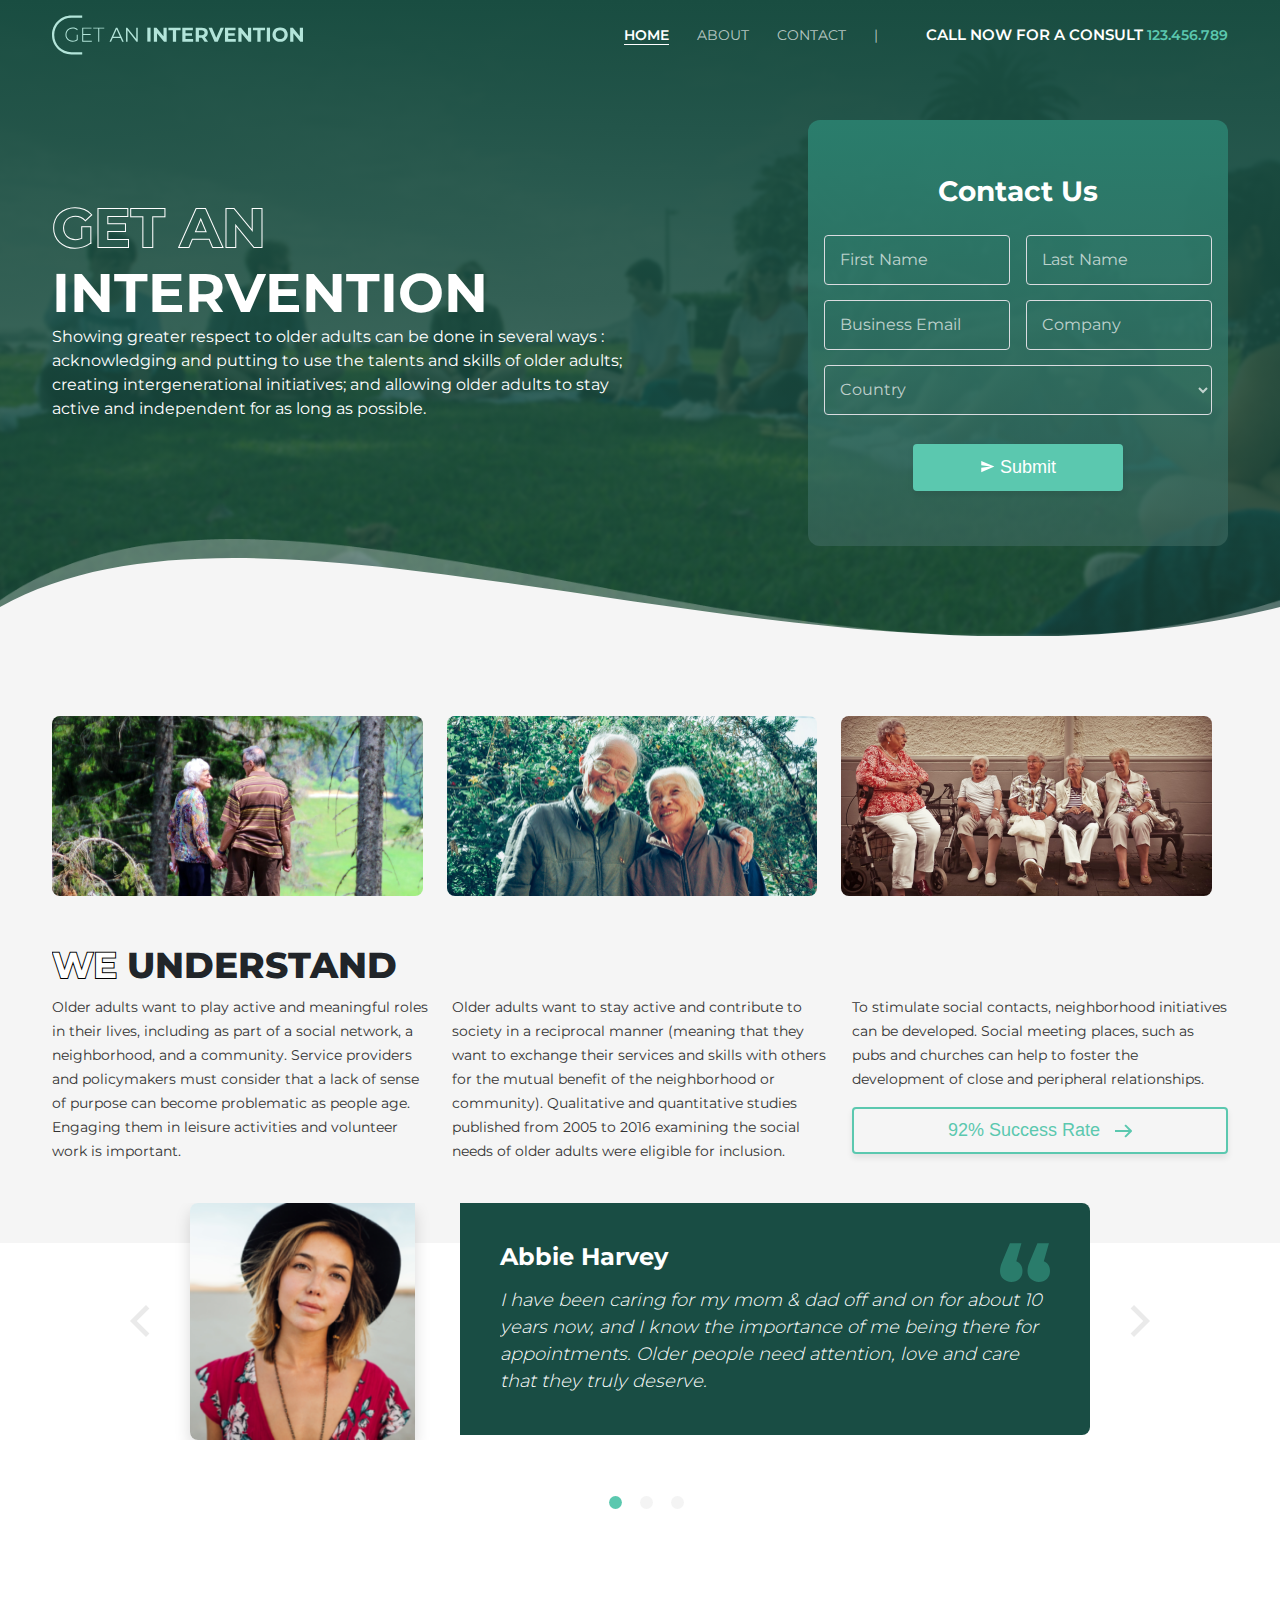
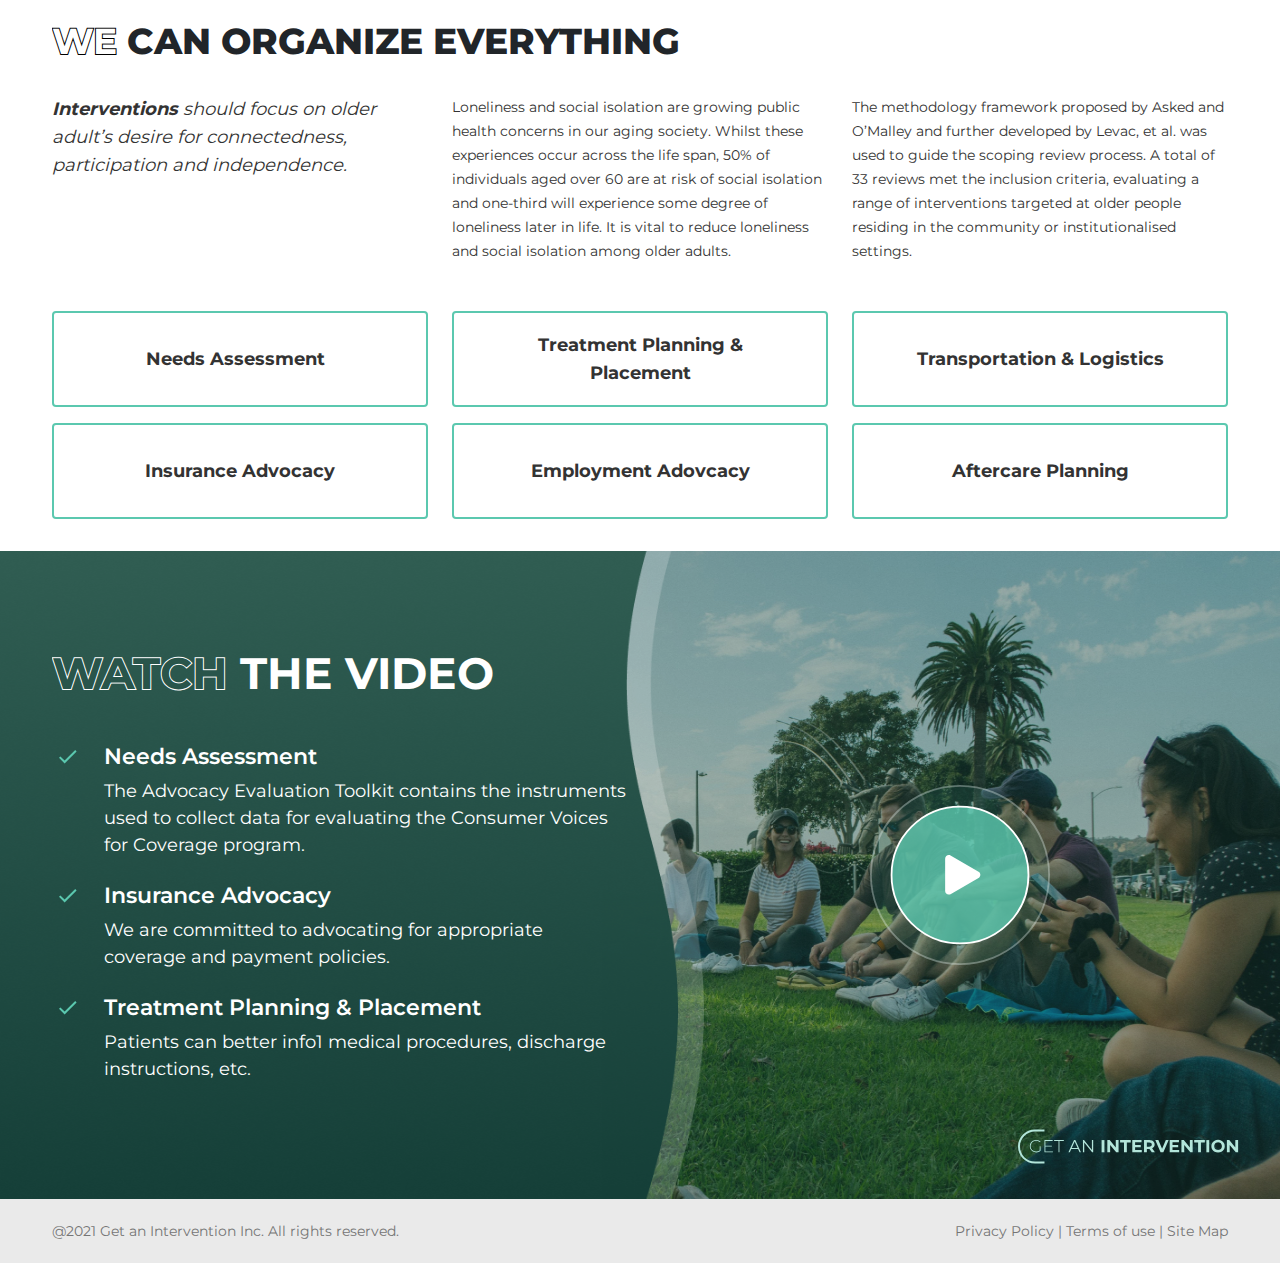
==== index.html @ 18856707 "fixed swipe and changed video" ====
<!DOCTYPE html>
<html lang="en">

<head>
    <meta charset="UTF-8">
    <meta name="viewport" content="width=device-width, initial-scale=1.0">
    <title>Spiralyze</title>
    <link href="https://cdn.jsdelivr.net/npm/bootstrap@5.2.2/dist/css/bootstrap.min.css" rel="stylesheet" />
    <link rel="stylesheet" href="/assets/css/main.css" />
    <link rel="stylesheet" href="/assets/css/responsive.css" />
</head>

<body>
    <!-- Header -->
    <div class="section-header">
        <div class="container">
            <div class="d-flex justify-content-between align-items-center">
                <!-- Logo -->
                <div class="logo-container">
                    <img src="/assets/images/logo.svg" alt="Logo" height="70">
                </div>
                <!-- Menu -->
                <div class="hamburger-container">
                    <a href="javascript:void(0);" onclick="mobileMenu()"><img src="/assets/images/hamburger.svg"
                            alt="Menu"></a>
                </div>
                <div class="nav-menu-container">
                    <ul>
                        <li><a href="" class="active">HOME</a></li>
                        <li><a href="">ABOUT</a></li>
                        <li><a href="">CONTACT</a></li>
                        <li class="nav-bar">|</li>
                    </ul>
                    <ul class="consult">
                        <li>Call now for a consult <a href="tel:123456789">123.456.789</a></li>
                    </ul>
                </div>
                <nav id="menu">
                    <a href="javascript:void(0);" onclick="mobileMenu()" class="hamburger-close"><img
                            style="height: 20px" src="/assets/images/hamburger-close.svg" alt="Menu"></a>
                    <ul class="links">
                        <li><a href="" class="active">HOME</a></li>
                        <li><a href="">ABOUT</a></li>
                        <li><a href="">CONTACT</a></li>
                    </ul>
                    <ul class="consult">
                        <li><a href="tel:123456789"><span style="color: #fff;">Call now for a consult</span>
                                123.456.789</a></li>
                    </ul>
                </nav>
            </div>
        </div>
    </div>

    <!-- Hero Section -->
    <div class="section-hero">
        <div class="container">
            <div class="section-hero-inner">
                <div class="row">
                    <!-- Text Column -->
                    <div class="col-lg-6">
                        <div class="hero-col-wrapper d-flex align-items-center">
                            <!-- Content Wrapper -->
                            <div class="hero-content-wrapper">
                                <h1><span data-string="GET AN">GET AN</span> INTERVENTION</h1>
                                <p>
                                    Showing greater respect to older adults can be done in several ways :
                                    acknowledging and putting to use the talents and skills of older adults; creating
                                    intergenerational initiatives; and allowing older adults to stay active and
                                    independent
                                    for as long as possible.
                                </p>
                            </div>
                        </div>
                    </div>
                    <!-- Form Column -->
                    <div class="col-lg-6">
                        <div class="hero-col-wrapper">
                            <div class="contact-form-area">
                                <h2 class="mb-3">Contact Us</h2>
                                <form id="formContact">
                                    <div class="row">
                                        <div class="col-lg-6">
                                            <div class="input-container">
                                                <label class="input-label">First Name</label>
                                                <input type="text" class="input-1" onfocus="setFocus(true)"
                                                    onblur="setFocus(false)" id="firstName" />
                                                <div class="error-message">

                                                </div>
                                            </div>
                                        </div>

                                        <div class="col-lg-6">
                                            <!-- Text Input-->
                                            <div class="input-container">
                                                <label class="input-label">Last Name</label>
                                                <input type="text" class="input-1" onfocus="setFocus(true)"
                                                    onblur="setFocus(false)" id="lastName">
                                                <div class="error-message">
                                                </div>
                                            </div>
                                        </div>

                                        <div class="col-lg-6">
                                            <!-- Text Input-->
                                            <div class="input-container">
                                                <label class="input-label">Business Email</label>
                                                <input type="text" class="input-1" onfocus="setFocus(true)"
                                                    onblur="setFocus(false)" id="email">
                                                <div class="error-message">
                                                </div>
                                            </div>
                                        </div>

                                        <div class="col-lg-6">
                                            <!-- Text Input-->
                                            <div class="input-container">
                                                <label class="input-label">Company</label>
                                                <input type="text" class="input-1" onfocus="setFocus(true)"
                                                    onblur="setFocus(false)" id="company">
                                                <div class="error-message">
                                                </div>
                                            </div>
                                        </div>

                                        <div class="col-lg-12 mb-4" style="padding-inline: 8px;">
                                            <!-- Dropdown -->
                                            <div class="input-container">
                                                <div class="input-label">Country</div>

                                                <select class="input-1" id="countrySelect" onfocus="setFocus(true)"
                                                    onblur="setFocus(false)">
                                                    <option value=""></option>
                                                    <option value="India">India</option>
                                                    <option value="USA">USA</option>
                                                    <option value="Germany">U.K.</option>
                                                </select>
                                            </div>
                                        </div>

                                        <button class="custom-btn primary-btn d-block mx-auto" type="submit">
                                            <img src="/assets/images/send-icon.svg" alt="sumbit-icon">
                                            Submit
                                        </button>

                                    </div>
                                </form>
                            </div>
                        </div>
                    </div>
                </div>
            </div>
        </div>
        <img src="./assets/images/border.png" class="hero-border" alt="border" />

        <svg width="1440" height="90 " class="hero-border" viewBox="0 0 1440 90" fill="none"
            xmlns="http://www.w3.org/2000/svg">
            <path d="M0 55.1705C310 -118.33 926 184.67 1440 55.1705V89.1704H0V55.1705Z" fill="#F5F5F5" />
        </svg>
    </div>

    <!-- Info1 Section -->
    <div class="section-info1 section-padding gray-section">
        <div class="container">
            <div class="info1-inner">
                <!-- Image Wrapper-->
                <div class="info1-images-wrapper">
                    <div class="row rowCols3">
                        <div class="col">
                            <!-- Info Card Wrapper -->
                            <div class="info1-card-wrapper">
                                <div class="img-wrapper">
                                    <img src="/assets/images/img1.png" class="fit-image" alt="Old Couple">
                                </div>
                            </div>
                        </div>

                        <div class="col">
                            <!-- Info Card Wrapper -->
                            <div class="info1-card-wrapper">
                                <div class="img-wrapper">
                                    <img src="/assets/images/img2.png" class="fit-image" alt="Old Couple">
                                </div>
                            </div>
                        </div>

                        <div class="col">
                            <!-- Info Card Wrapper -->
                            <div class="info1-card-wrapper">
                                <div class="img-wrapper">
                                    <img src="/assets/images/img3.png" class="fit-image" alt="A group of old people">
                                </div>
                            </div>
                        </div>
                    </div>

                </div>
                <!-- Section Header -->
                <div class="heading-wrapper mt-5">
                    <h2><span class="stroked-text" data-string="WE">WE</span> UNDERSTAND</h2>
                </div>

                <div class="row">
                    <div class="col-lg-4 col-sm-6">
                        <div class="info1-card-wrapper">
                            <!-- Text Content-->
                            <div class="content-area">
                                <p class="card-text mt-2">
                                    Older adults want to play active and meaningful roles in
                                    their lives, including as part of a social network, a
                                    neighborhood, and a community. Service providers and
                                    policymakers must consider that a lack of sense of purpose
                                    can become problematic as people age. Engaging them in
                                    leisure activities and volunteer work is important.
                                </p>
                            </div>
                        </div>
                    </div>

                    <div class="col-lg-4 col-sm-6">
                        <div class="info1-card-wrapper">
                            <!-- Text Content-->
                            <div class="content-area">
                                <p class="card-text mt-2">
                                    Older adults want to stay active and contribute to society in a reciprocal
                                    manner (meaning that they want to exchange their services and skills with others
                                    for the mutual benefit of the neighborhood or community). Qualitative and
                                    quantitative studies published from 2005 to 2016 examining the social needs of
                                    older adults were eligible for inclusion.
                                </p>
                            </div>
                        </div>
                    </div>

                    <div class="col-lg-4 col-sm-12">
                        <div class="info1-card-wrapper table-layout">
                            <!-- Text Content-->
                            <div class="content-area">
                                <p class="card-text mt-2">
                                    To stimulate social contacts, neighborhood initiatives can
                                    be developed. Social meeting places, such as pubs and
                                    churches can help to foster the development of close and
                                    peripheral relationships.
                                </p>
                                <button class="custom-btn w-100 theme-secondary-btn bg-transparent mt-3">
                                    92% Success Rate &nbsp;
                                    <svg xmlns="http://www.w3.org/2000/svg" width="17" height="100%" viewBox="0 0 17 14"
                                        fill="none">
                                        <path fill-rule="evenodd" clip-rule="evenodd"
                                            d="M11.3431 0.92888L16.7071 6.29284C17.0976 6.68336 17.0976 7.31653 16.7071 7.70705L11.3431 13.071C10.9526 13.4615 10.3195 13.4615 9.92893 13.071C9.53841 12.6805 9.53841 12.0473 9.92893 11.6568L13.5858 7.99995H0V5.99995H13.5858L9.92893 2.34309C9.53841 1.95257 9.53841 1.3194 9.92893 0.92888C10.3195 0.538355 10.9526 0.538355 11.3431 0.92888Z"
                                            fill="#5BC8AF" />
                                    </svg>
                                </button>
                            </div>
                        </div>
                    </div>
                </div>
            </div>
        </div>
    </div>

    <!-- Testimonials Section -->
    <div class="section-testimonial section-padding">
        <div class="container">
            <div class="testimonial-inner">
                <!-- Carousel Items -->
                <div id="itemsCaraousel" class="carousel slide" data-bs-ride="true" data-interval="5000"
                    data-touch="true" data-ride="carousel">
                    <!-- Carousel Indicators-->
                    <div class="carousel-indicators">
                        <button type="button" data-bs-target="#itemsCaraousel" data-bs-slide-to="0" class="active"
                            aria-current="true" aria-label="Slide 1"></button>
                        <button type="button" data-bs-target="#itemsCaraousel" data-bs-slide-to="1"
                            aria-label="Slide 2"></button>
                        <button type="button" data-bs-target="#itemsCaraousel" data-bs-slide-to="2"
                            aria-label="Slide 3"></button>
                    </div>

                    <div class="carousel-inner">
                        <div class="carousel-item active">
                            <div class="testimonial-card-container">
                                <div class="img-wrapper shadow">
                                    <img src="./assets/images/client1.png" alt="First Client" class="fit-image" />
                                </div>
                                <div class="content-area">
                                    <h3>Abbie Harvey</h3>
                                    <p>
                                        I have been caring for my mom & dad off and on for about
                                        10 years now, and I know the importance of me being there
                                        for appointments. Older people need attention, love and
                                        care that they truly deserve.
                                    </p>
                                </div>
                            </div>
                        </div>

                        <div class="carousel-item">
                            <div class="testimonial-card-container">
                                <div class="img-wrapper">
                                    <img src="./assets/images/client2.png" alt="Second Client" class="fit-image" />
                                </div>
                                <div class="content-area">
                                    <h3>Abbie Harvey</h3>
                                    <p>
                                        I have been caring for my mom & dad off and on for about
                                        10 years now, and I know the importance of me being there
                                        for appointments. Older people need attention, love and
                                        care that they truly deserve.
                                    </p>
                                </div>
                            </div>
                        </div>

                        <div class="carousel-item">
                            <div class="testimonial-card-container">
                                <div class="img-wrapper shadow">
                                    <img src="./assets/images/client3.png" alt="Thrid Client" class="fit-image" />
                                </div>
                                <div class="content-area">
                                    <h3>Abbie Harvey</h3>
                                    <p>
                                        I have been caring for my mom & dad off and on for about
                                        10 years now, and I know the importance of me being there
                                        for appointments. Older people need attention, love and
                                        care that they truly deserve.
                                    </p>
                                </div>
                            </div>
                        </div>
                    </div>

                    <!-- Previous Icon -->
                    <button class="carousel-control-prev" type="button" data-bs-target="#itemsCaraousel"
                        data-bs-slide="prev">
                        <span class="carousel-control-prev-icon" aria-hidden="true"></span>
                        <span class="visually-hidden">Previous</span>
                    </button>
                    <!-- Next Icon -->
                    <button class="carousel-control-next" type="button" data-bs-target="#itemsCaraousel"
                        data-bs-slide="next">
                        <span class="carousel-control-next-icon" aria-hidden="true"></span>
                        <span class="visually-hidden">Next</span>
                    </button>
                </div>
            </div>
        </div>
    </div>

    <!-- Info2 Section -->
    <div class="secion-info2 section-padding pb-0">
        <div class="container">
            <div class="info2-inner">
                <!-- Heading Wrapper -->
                <div class="heading-wrapper">
                    <h2>
                        <span class="stroked-text" data-string="We">We</span>
                        can organize everything
                    </h2>
                </div>

                <!-- Row -->
                <div class="row">
                    <div class="col-lg-4">
                        <!-- Card Wrapper -->
                        <div class="info2-card-wrapper">
                            <p class="card-text1">
                                <b>Interventions</b> should focus on older adult’s desire for
                                connectedness, participation and independence.</p>
                        </div>
                    </div>

                    <div class="col-lg-4 col-sm-6">
                        <div class="info2-card-wrapper">
                            <p class="card-text">
                                Loneliness and social isolation are growing public health
                                concerns in our aging society. Whilst these experiences occur
                                across the life span, 50% of individuals aged over 60 are at
                                risk of social isolation and one-third will experience some
                                degree of loneliness later in life. It is vital to reduce
                                loneliness and social isolation among older adults.
                            </p>
                        </div>
                    </div>

                    <div class="col-lg-4 col-sm-6">
                        <div class="info2-card-wrapper">
                            <p class="card-text">
                                The methodology framework proposed by Asked and O’Malley and
                                further developed by Levac, et al. was used to guide the
                                scoping review process. A total of 33 reviews met the
                                inclusion criteria, evaluating a range of interventions
                                targeted at older people residing in the community or
                                institutionalised settings.
                            </p>
                        </div>
                    </div>
                </div>
            </div>
        </div>
    </div>

    <!--Info2 Cards Section-->
    <div class="section-info2-card mt-5" style="padding: 0 1rem 1rem 1rem">
        <div class="container">
            <!-- Card Inner Area -->
            <div class="section-info2-card-inner">
                <div class="row">
                    <div class="col-lg-4 mb-3 relative col-sm-6">
                        <div class="section-info2-card-container">
                            <p>Needs Assessment &nbsp;</p>
                            <img src="./assets/images/info-icon.svg" alt="Info icon" />
                        </div>
                        <!-- Custom Tooltip -->
                        <div class="custom-tooltip">
                            We’re experienced in our individual crafts and understand how
                            each one of our roles impacts your plan holistically.
                        </div>
                    </div>

                    <div class="col-lg-4 mb-3 relative col-sm-6">
                        <div class="section-info2-card-container">
                            <p>
                                Treatment Planning & <br />
                                Placement
                            </p>
                            <img src="./assets/images/info-icon.svg" alt="Info icon" />
                        </div>
                        <!-- Custom Tooltip -->
                        <div class="custom-tooltip">
                            We’re experienced in our individual crafts and understand how
                            each one of our roles impacts your plan holistically.
                        </div>
                    </div>

                    <div class="col-lg-4 mb-3 relative col-sm-6">
                        <div class="section-info2-card-container">
                            <p>Transportation & Logistics</p>
                            <img src="./assets/images/info-icon.svg" alt="Info icon" />
                        </div>
                        <!-- Custom Tooltip -->
                        <div class="custom-tooltip">
                            We’re experienced in our individual crafts and understand how
                            each one of our roles impacts your plan holistically.
                        </div>
                    </div>

                    <div class="col-lg-4 mb-3 relative col-sm-6">
                        <div class="section-info2-card-container">
                            <p>Insurance Advocacy</p>
                            <img src="./assets/images/info-icon.svg" alt="Info icon" />
                        </div>
                        <!-- Custom Tooltip -->
                        <div class="custom-tooltip">
                            We’re experienced in our individual crafts and understand how
                            each one of our roles impacts your plan holistically.
                        </div>
                    </div>

                    <div class="col-lg-4 mb-3 relative col-sm-6">
                        <div class="section-info2-card-container">
                            <p>Employment Adovcacy</p>
                            <img src="./assets/images/info-icon.svg" alt="Info icon" />
                        </div>
                        <!-- Custom Tooltip -->
                        <div class="custom-tooltip">
                            We’re experienced in our individual crafts and understand how
                            each one of our roles impacts your plan holistically.
                        </div>
                    </div>

                    <div class="col-lg-4 mb-3 relative col-sm-6">
                        <div class="section-info2-card-container">
                            <p>Aftercare Planning</p>
                            <img src="./assets/images/info-icon.svg" alt="Info icon" />
                        </div>
                        <!-- Custom Tooltip -->
                        <div class="custom-tooltip">
                            We’re experienced in our individual crafts and understand how
                            each one of our roles impacts your plan holistically.
                        </div>
                    </div>
                </div>
            </div>
        </div>
    </div>

    <!-- Video Section-->
    <div class="section-video">
        <div class="container">
            <div class="video-inner-container">
                <div class="row">
                    <div class="col-lg-6">
                        <!-- Video Columns Wrapper -->
                        <div class="video-col-wrapper">
                            <!-- Heading Wrapper-->
                            <div class="heading-wrapper">
                                <h2 style="color: #fff"><span class="stroked-text" data-string="Watch">Watch</span> the
                                    video</h2>
                            </div>
                            <ul>
                                <li>
                                    <span>Needs Assessment</span>
                                    <p>
                                        The Advocacy Evaluation Toolkit contains the instruments
                                        used to collect data for evaluating the Consumer Voices
                                        for Coverage program.
                                    </p>
                                </li>
                                <li>
                                    <span>Insurance Advocacy</span>
                                    <p>
                                        We are committed to advocating for appropriate coverage
                                        and payment policies.
                                    </p>
                                </li>
                                <li>
                                    <span>Treatment Planning & Placement</span>
                                    <p>
                                        Patients can better info1 medical procedures,
                                        discharge instructions, etc.
                                    </p>
                                </li>
                            </ul>
                        </div>
                    </div>

                    <div class="col-lg-6">
                        <div class="video-col-wrapper d-flex align-items-center justify-content-center">
                        </div>
                    </div>
                </div>
            </div>
        </div>
        <img src="/assets/images/vid-bg.png" class="video-bg-img" alt="Section background" />
        <img src="/assets/images/mob-vid-bg.png" class="mob-video-bg-img" alt="Mobile background" />
        <img src="/assets/images/vid-opacity-bg.png" class="video-bg-img" style="width: 55%; z-index: 2"
            alt="background shader" />
        <img src="/assets/images/logo.svg" alt="Logo" class="logo-footer" height="70px">
        <div class="videoposture-wrapper">
            <img src="/assets/images/vid-2nd-bg.jpg" class="vid-bg-img2" alt="Kids sitting" />
            <div class="play">
                <img src="/assets/images/play-icon.svg" class="play-icon" alt="Play button" data-bs-toggle="modal"
                    data-bs-target="#videoPlayer" />
            </div>
        </div>
    </div>

    <!-- Video Player Modal -->
    <div class="modal" id="videoPlayer" tabindex="-1">
        <div class="modal-dialog modal-dialog-centered">
            <div class="modal-content">
                <div class="modal-header">
                    <button type="button" class="btn-close" data-bs-dismiss="modal" aria-label="Close"></button>
                </div>
                <div class="modal-body">
                    <iframe id="ytplayer" width="100%" height="700px"
                        src="https://www.youtube.com/embed/Z7f5xkucTA0?si=RN4zS2Vj9V3R5_Ec" frameborder="0"
                        allow="accelerometer; autoplay; clipboard-write; encrypted-media; gyroscope; picture-in-picture; web-share"
                        allowfullscreen></iframe>
                </div>
            </div>
        </div>
    </div>

    <!-- Footer Section -->
    <div class="footer-section">
        <div class="container">
            <div class="row">
                <div class="col-lg-6">
                    <div class="footer-col-wrapper">
                        <p>@2021 Get an Intervention Inc. All rights reserved.</p>
                    </div>
                </div>

                <div class="col-lg-6">
                    <div class="footer-col-wrapper">
                        <p class="rightAlignText">
                            <a href="">Privacy Policy </a> | <a href="">Terms of use</a> |
                            <a href="">Site Map</a>
                        </p>
                    </div>
                </div>
            </div>
        </div>
    </div>

    <script src="https://code.jquery.com/jquery-3.5.1.min.js"></script>
    <script src="/assets/js/form.js"></script>
    <script src="https://cdn.jsdelivr.net/npm/bootstrap@5.2.2/dist/js/bootstrap.bundle.min.js"
        integrity="sha384-OERcA2EqjJCMA+/3y+gxIOqMEjwtxJY7qPCqsdltbNJuaOe923+mo//f6V8Qbsw3" crossorigin="anonymous">
    </script>
    <script type="text/javascript">
        $("#videoPlayer").on('hidden.bs.modal', function (e) {
            $("#videoPlayer iframe").attr("src", $("#videoPlayer iframe").attr("src"));
        });
    </script>
    <script>
        function mobileMenu() {
            var m = document.getElementById("menu");
            if (m.classList.contains("visible")) {
                m.classList.remove("visible");
            } else {
                m.classList.add("visible");
            }
        }
    </script>
</body>

</html>
---- assets/css/main.css ----
@font-face {
    font-family: Montserrat;
    src: url(/assets/fonts/Montserrat-VariableFont_wght.ttf);
}

* {
    box-sizing: border-box;
}

link {}

body {
    margin: 0;
    font-family: "Montserrat", sans-serif;
    font-weight: 400;
    position: relative;
    overflow-x: hidden;
}

h1,
h2,
h3,
h4,
h5,
h6,
p,
ul {
    margin: 0;
}

:root {
    --lightThemeColor: #5BC8AF;
    --ContrastThemeColor: #297c6b;
    --DarkThemeColor: #194d44;
    --mainTextColor: #333;
    --fadedColor: #eaeaea;
    --whiteColor: #ffffff;
    --errorColor: #ff7777;
}

p {
    color: #333;
}

.container {
    max-width: 1200px;
    width: 100%;
    margin: 0 auto;
}

.heading-wrapper h2 {
    font-size: 36px;
    text-transform: uppercase;
    font-weight: 800;
    overflow: hidden;
    text-overflow: ellipsis;
}

.heading-wrapper h2 span.stroked-text::after {
    content: attr(data-string);
    -webkit-text-stroke: 0px;
    /* -webkit-text-fill-color: #fff; */
    position: absolute;
    left: 0;
    color: #fff;
}

.heading-wrapper h2 span.stroked-text.stroke-color-green::after {
    -webkit-text-fill-color: #29554b;
    color: #29554b;
}

.custom-btn {
    width: fit-content;
    height: fit-content;
    padding: 8px 65px;
    border: none;
    border-radius: 4px;
    font-family: "Inter", sans-serif;
    font-weight: 500;
    font-size: 18px;
    box-shadow: 0 4px 6px 0 rgba(0, 0, 0, 0.08);
    transition: 0.3s ease-in-out;
    cursor: pointer;
}

.custom-btn img {
    height: 15px;
    margin-top: -3px;
}

.primary-btn {
    background-color: #5BC8AF;
    color: #ffffff;
    border: 2px solid #5BC8AF;
}

.custom-btn:hover {
    transition: 0.3s ease-in-out;
    box-shadow: 0 8px 6px 0 rgba(0, 0, 0, 0.08) !important;
    transform: translateY(-2px) !important;
}

.custom-btn:active {
    transition: 0.1s ease-in-out;
    transform: translateY(0) !important;
    box-shadow: 0 4px 6px 0 rgba(0, 0, 0, 0.08) !important;
}

.theme-secondary-btn {
    background-color: #ffffff;
    color: #5BC8AF;
    border: 2px solid #5BC8AF;
}


/* *******Form input********** */
.input-container.active-grey .input-1 {
    border: 1px solid #dadce0;
}

.input-container.active-grey .input-label {
    color: #80868b;
    top: -8px;
    background: #fff;
    font-size: 11px;
    transition: 250ms;
}

.input-container.active-grey .input-label svg {
    position: relative;
    width: 11px;
    height: 11px;
    top: 2px;
    transition: 250ms;
}

.input-container {
    position: relative;
    margin: 10px 0;
}

.input-container .input-label {
    position: absolute;
    color: rgba(255, 255, 255, 0.7);
    font-size: 16px;
    font-weight: 400;
    max-width: calc(100% - (2 * 8px));
    overflow: hidden;
    text-overflow: ellipsis;
    white-space: nowrap;
    left: 8px;
    top: 13px;
    padding: 0 8px;
    transition: 250ms;
    user-select: none;
    pointer-events: none;
}

.input-container .input-label svg {
    position: relative;
    width: 15px;
    height: 15px;
    top: 2px;
    transition: 250ms;
}

.input-container .input-1 {
    box-sizing: border-box;
    height: 50px;
    width: 100%;
    border-radius: 4px;
    color: rgba(255, 255, 255, 0.7);
    border: 1px solid #dadce0;
    padding: 13px 15px;
    transition: 250ms;
    background-color: transparent;
}

.input-container .input-1:focus {
    outline: none;
    border: 2px solid #ffffff;
    transition: 250ms;
}

.input-container.error .input-label {
    color: #ff7777;
    top: -8px;
    background: #2b7666;
    font-size: 11px;
    transition: 250ms;
}

.input-container.error .input-1 {
    border: 2px solid #ff7777;
}

input:-webkit-autofill,
input:-webkit-autofill:hover,
input:-webkit-autofill:focus,
input:-webkit-autofill:active {
    background-color: #2b7666 !important;
}

.input-container.focus .input-label,
.input-container.active .input-label {
    color: rgba(255, 255, 255, 1);
    top: -8px;
    background: #2d6e61;
    font-size: 13px;
    transition: 250ms;
}

.input-container.focus .input-label svg,
.input-container.active .input-label svg {
    position: relative;
    width: 11px;
    height: 11px;
    top: 2px;
    transition: 250ms;
}

.input-container.active .input-1 {
    border: 2px solid #5BC8AF;
}

.error-message {
    width: 100%;
    height: auto;
    background-color: #ff7777;
    margin-top: 7px;
    border-radius: 4px;
    position: relative;
    color: #ffffff;
    padding: 10px;
    font-size: 12px;
    display: none;
    position: absolute;
    z-index: 10;
}

.error-message::after {
    content: "";
    border-left: 8px solid transparent;
    border-right: 8px solid transparent;
    border-bottom: 8px solid #ff7777;
    position: absolute;
    left: 50%;
    top: -8px;
    margin-left: -10px;
}

.input-container.error .error-message {
    display: block;
}

.fit-image {
    width: 100%;
    height: 100%;
    object-fit: cover;
}


select option {
    background: rgba(0, 0, 0, 0.8);
    color: #fff;
    text-shadow: 0 1px 0 rgba(0, 0, 0, 0.4);
}

.card-text {
    font-size: 14px;
    line-height: 24px;
    font-weight: 400;
    justify-self: auto;
}

.card-text1 {
    color: #333;
    font-size: 18px;
    font-style: italic;
    font-weight: 400;
    line-height: 28px;
}

.gray-section {
    background-color: #F5F5F5;
}

.bg-transparent {
    background-color: transparent !important;
}

.section-padding {
    padding: 5rem 2rem;
}

.rightAlignText {
    text-align: right;
}

.custom-tooltip {
    width: 100%;
    max-width: 280px;
    margin: 0 auto;
    height: auto;
    background-color: #297c6b;
    margin-top: 7px;
    border-radius: 4px;
    position: relative;
    color: #ffffff;
    padding: 10px;
    font-size: 12px;
    position: absolute;
    left: 50%;
    margin-left: -140px;
    z-index: 100;
    transition: .2s ease-in-out;
    display: none;
}

.custom-tooltip::after {
    content: "";
    border-left: 8px solid transparent;
    border-right: 8px solid transparent;
    border-bottom: 8px solid #297c6b;
    position: absolute;
    left: 50%;
    top: -8px;
    margin-left: -10px;
}

.relative {
    position: relative;
}

input:-webkit-autofill,
input:-webkit-autofill:hover,
input:-webkit-autofill:focus,
input:-webkit-autofill:active {
    -webkit-box-shadow: 0 0 0 30px #297c6b inset;
}

input:-webkit-autofill,
input:-webkit-autofill:hover,
input:-webkit-autofill:focus,
input:-webkit-autofill:active {
    transition: background-color 5000s;
    -webkit-text-fill-color: #fff !important;
}


.section-header {
    width: 100%;
    padding: 15px 15px;
    position: absolute;
    top: 0;
    left: 0;
    right: 0;
    z-index: 99;

}

.container {
    max-width: 1200px;
    width: 100%;
    margin: 0 auto;
}

.logo-container {
    width: fit-content;
    height: auto;
}

.logo-container img {
    height: 40px;
}

.nav-menu-container {
    width: fit-content;
    display: flex;
    align-items: center;
}

.nav-menu-container ul {
    list-style: none;
    position: relative;
}

.nav-menu-container ul::after {
    content: '';
    position: absolute;
    top: 0;
    right: 0;
    width: 1px;
    height: 18px;
    /* background-color: #eaeaea; */
}

.nav-menu-container ul li {
    margin-right: 1.5rem;
    display: inline-block;
    color: rgba(255, 255, 255, .7);
    font-size: 14px;
    text-decoration: none;
    text-transform: uppercase;
    transition: .3s;
}

.nav-menu-container ul li a {
    color: rgba(255, 255, 255, .7);
    font-size: 14px;
    text-decoration: none;
    text-transform: uppercase;
    transition: .3s;
}

.nav-menu-container ul li a.active {
    color: #ffffff;
    font-weight: 600;
    border-bottom: thin solid #fff;
}

.nav-menu-container ul li a:hover {
    transition: .3s;
    color: #ffffff;
}

.nav-menu-container .consult {
    padding-left: 24px;
}

.nav-menu-container .consult li {
    color: #ffffff;
    margin-right: 0;
    font-weight: 600;
    font-size: 15px;
    text-transform: uppercase;
}

.nav-menu-container .consult a {
    color: #5BC8AF;
    text-decoration: none;

}

.hamburger-container {
    width: fit-content;
    height: fit-content;
    display: none;
}

.hamburger-container img {
    height: 20px;
}

#menu {
    -moz-transform: translateX(20rem);
    -webkit-transform: translateX(20rem);
    -ms-transform: translateX(20rem);
    transform: translateX(20rem);
    -moz-transition: -moz-transform 0.5s ease, box-shadow 0.5s ease, visibility 0.5s;
    -webkit-transition: -webkit-transform 0.5s ease, box-shadow 0.5s ease, visibility 0.5s;
    -ms-transition: -ms-transform 0.5s ease, box-shadow 0.5s ease, visibility 0.5s;
    transition: transform 0.5s ease, box-shadow 0.5s ease, visibility 0.5s;
    -webkit-overflow-scrolling: touch;
    background: rgba(0, 0, 0, 0.9);
    box-shadow: none;
    color: #000;
    height: 100%;
    max-width: 80%;
    overflow-y: auto;
    padding: 3rem 2rem;
    position: fixed;
    right: 0;
    top: 0;
    visibility: hidden;
    width: 20rem;
    z-index: 10002;
}

#menu ul {
    margin-top: 45px;
}

#menu ul li {
    padding-block: 24px;
}

#menu ul li a {
    color: rgba(255, 255, 255, .7);
    font-size: 24px;
    text-decoration: none;
    text-transform: uppercase;
    transition: .3s;
}

#menu ul li a.active {
    color: #ffffff;
    font-weight: 600;
    border-bottom: thin solid #fff;
}

#menu ul li a:hover {
    transition: .3s;
    color: #ffffff;
}

#menu .consult {
    padding-left: 24px;
}

#menu .consult a {
    color: #5BC8AF;
    text-decoration: none;
    font-size: 24px;
    text-decoration: none;
    text-transform: uppercase;
    transition: .3s;

}

#menu .hamburger-close {
    position: absolute;
    right: 26px;
    top: 22px;
}

#menu.visible {
    -moz-transform: translateX(0);
    -webkit-transform: translateX(0);
    -ms-transform: translateX(0);
    transform: translateX(0);
    box-shadow: 0 0 1.5rem 0 rgba(0, 0, 0, 0.2);
    visibility: visible;
}

.section-hero {
    width: 100%;
    height: auto;
    background-image: url("/assets/images/bg-image.png");
    background-size: cover;
    background-position: center;
    color: white;
    display: flex;
    justify-content: center;
    align-items: center;
    padding: 20px;
    padding-bottom: 40px;
    position: relative;
}

.section-hero::after {
    content: "";
    position: absolute;
    top: 0;
    left: 0;
    right: 0;
    bottom: 0;
    background: linear-gradient(180deg,
            rgba(25, 77, 65, 1),
            rgba(25, 77, 65, 0.7));
}

.section-hero-inner {
    width: 100%;
    height: auto;
    position: relative;
    z-index: 10;
}

.hero-col-wrapper {
    width: 100%;
    height: 100%;
}

.hero-content-wrapper {
    width: fit-content;
    height: fit-content;
}

.hero-content-wrapper p {
    color: #ffffff;
}

.hero-content-wrapper h1 {
    font-size: calc(16px + 3vw);
    text-transform: uppercase;
    font-weight: bold;
    font-family: "Montserrat", sans-serif;
}

.hero-content-wrapper h1 span {
    color: #fff;
    position: relative;
    -webkit-text-fill-color: transparent;
    -webkit-text-stroke: 2px #fff;
}

.hero-content-wrapper h1 span::after {
    content: attr(data-string);
    -webkit-text-stroke: 0px;
    -webkit-text-fill-color: #2A5A4E;
    position: absolute;
    left: 0;
    color: #2A5A4E;
}

.contact-form-area {
    width: 100%;
    max-width: 420px;
    height: auto;
    background: linear-gradient(180deg, #2a7d6c, rgb(62, 105, 96, 0.62));
    margin: 100px auto;
    overflow: hidden;
    border-radius: 12px;
    padding: 55px 20px;
    margin-right: 0;
    margin-bottom: 50px;
}

.contact-form-area .col-lg-6 {
    padding: 0 8px;    
}

.contact-form-area h2 {
    text-align: center;
    font-size: 28px;
    font-weight: 700;
}

.input-container {
    margin-bottom: 5px;
}

.hero-border {
    width: 100%;
    height: auto;
    position: absolute;
    bottom: -2px;
    left: 0;
    right: 0;
    z-index: 1;
}

.wrapper {
    /* width: 74rem; */
    margin-left: 8rem;
    margin-right: 8rem;
}


.section-info1 {
    width: 100%;
    height: auto;
}

.info1-inner {
    width: 100%;
    height: auto;
}

.info1-images-wrapper {
    width: fit-content;
    height: fit-content;
}

.info1-card-wrapper {
    width: 100%;
    height: auto;
}

.info1-card-wrapper .img-wrapper {
    width: 100%;
    height: 180px;
    border-radius: 8px;
    overflow: hidden;
}

.info1-card-wrapper .content-area {
    width: 100%;
}

.card-heading-wrapper {
    width: 100%;
    height: 60px;
    padding: 10px 0;
    margin-top: 20px;
}

.card-heading-wrapper h2 {
    font-size: 36px;
    text-transform: uppercase;
    font-weight: bold;
    overflow: hidden;
    text-overflow: ellipsis;
    display: -webkit-box;
    -webkit-line-clamp: 1;
    /* number of lines to show */
    line-clamp: 1;
    -webkit-box-orient: vertical;
}

.card-heading-wrapper h2 span {
    -webkit-text-stroke: 1px #333;
    -webkit-text-fill-color: transparent;
}

.stroked-text {
    color: #198754;
    -webkit-text-fill-color: transparent;
    -webkit-text-stroke: 2px #000;
    font-weight: 700;
    position: relative;
}

span.stroked-text::after {
    content: attr(data-string);
    -webkit-text-stroke: 0px;
    -webkit-text-fill-color: #fff;
    position: absolute;
    left: 0;
    color: #fff;
}

span.stroked-text.stroke-color-green::after {
    -webkit-text-fill-color: #29554b;
    color: #29554b;
}

.section-testimonial {
    width: 100%;
    height: auto;
    background-color: #ffffff;
    padding-bottom: 100px;
}

.testimonial-inner {
    width: 100%;
    height: auto;
    margin-top: -120px;
    border-radius: 10px;
}

.testimonial-card-container {
    width: 100%;
    height: auto;
    max-width: 900px;
    margin: 0 auto;
    display: flex;
    justify-content: space-between;
}

.testimonial-card-container .img-wrapper {
    width: 25%;
    height: 237px;
    min-height: 237px;
    border-top-left-radius: 8px;
    border-bottom-left-radius: 8px;
    overflow: hidden;
}

.testimonial-card-container .content-area {
    width: 70%;
    height: 100%;
    background-color: #194d44;
    color: #ffffff;
    border-top-right-radius: 8px;
    border-bottom-right-radius: 8px;
    padding: 40px;
    position: relative;
}

.testimonial-card-container .content-area::after {
    content: '';
    background-image: url(../images/quotation.svg);
    background-size: contain;
    width: 50px;
    height: 50px;
    position: absolute;
    top: 40px;
    right: 40px;
    z-index: 100;
    background-repeat: no-repeat;
}

.testimonial-card-container .content-area p {
    font-weight: 300;
    font-style: italic;
    font-size: 18px;
    margin-top: 15px;
    overflow: hidden;
    text-overflow: ellipsis;
    display: -webkit-box;
    -webkit-line-clamp: 4;
    /* number of lines to show */
    line-clamp: 4;
    -webkit-box-orient: vertical;
    color: #ffffff;
}

.testimonial-card-container .content-area h3 {
    font-weight: 700;
    font-size: 24px;
}

.carousel-control-prev-icon {
    transition: .3s ease-in-out;
    background-image: url('../images/leftchevron.svg') !important;
}

.carousel-control-prev-icon:hover {
    transition: .3s ease-in-out;
    background-image: url('../images/leftchevronActive.svg') !important;
}

.carousel-control-next-icon {
    transition: .3s ease-in-out;
    background-image: url('../images/rightchevron.svg') !important;
}

.carousel-control-next-icon:hover {
    transition: .3s ease-in-out;
    background-image: url('../images/rightchevronActive.svg') !important;
}

.carousel-control-next,
.carousel-control-prev {
    opacity: 1;
}

.carousel-indicators [data-bs-target] {
    width: 13px;
    height: 13px;
    border-radius: 50%;
    margin-left: 15px;
    background-color: #eaeaea;
}

.carousel-indicators {
    bottom: -40%;
}

.carousel-indicators .active {
    background-color: #5BC8AF;
}

.section-info2 {
    width: 100%;
    height: auto;
}

.info2-inner {
    width: 100%;
    height: auto;
}

.info2-card-wrapper {
    width: 100%;
    height: 100%;
    margin-top: 2rem;
}

.section-info2-card {
    width: 100%;
    height: auto;
    padding-bottom: 5rem;
}

.section-info2-card-inner {
    width: 100%;
}

.section-info2-card-container {
    width: 100%;
    height: 96px;
    background-color: white;
    border: 2px solid #5BC8AF;
    border-radius: 4px;
    display: flex;
    align-items: center;
    justify-content: center;
    cursor: pointer;
}

.section-info2-card-container p {
    font-size: 18px;
    line-height: 28px;
    font-weight: 700;
    text-align: center;
}

.section-info2-card-container img {
    transition: .1s ease-in-out;
    cursor: pointer;
    margin: 10px;
    opacity: 0;
    display: none;
}

.section-info2-card-container:hover~.custom-tooltip,
.section-info2-card-container:hover img {
    transition: .1s ease-in-out;
    display: block;
    opacity: 1;
}

.section-info2-card-container:hover p {
    transition: .5s;
    color: #5BC8AF;
    transition: .5s;
}

.section-video {
    width: 100%;
    height: auto;
    background-color: antiquewhite;
    padding: 6rem 0;
    position: relative;
}

.section-video .logo-container {
    width: 100%;

    height: auto;
}

.section-video .logo-container img {
    height: 40px;
}

.video-inner-container {
    width: 100%;
    position: relative;
    z-index: 5;
}

.video-col-wrapper {
    width: 100%;
    height: 100%;
    color: #ffffff;
}

.video-col-wrapper h2 {
    font-weight: bold;
    font-size: 44px;
}

.video-col-wrapper h2 span.stroked-text::after {
    content: attr(data-string);
    -webkit-text-stroke: 0px;
    position: absolute;
    left: 0;
    -webkit-text-fill-color: #29554b;
    color: #29554b;
}

.video-col-wrapper .stroked-text {
    color: #198754;
    -webkit-text-fill-color: transparent;
    -webkit-text-stroke: 2px #fff;
    font-weight: 700;
    position: relative;
}

.video-col-wrapper ul {
    margin-top: 40px;
    list-style-image: url('/assets/images/checkmark.svg');
}

.video-col-wrapper ul li {
    margin-bottom: 20px;
    padding-left: 20px;
}

.video-col-wrapper ul li span {
    font-size: 22px;
    font-weight: 600;

}

.video-col-wrapper ul li p {
    font-size: 18px;
    margin-top: 5px;
    color: #ffffff;
}

.video-bg-img {
    width: 53%;
    height: 100%;
    position: absolute;
    left: 0;
    top: 0;
    bottom: 0;
    z-index: 3;
}

.vid-bg-img2 {
    width: 53%;
    height: 100%;
    position: absolute;
    right: 0;
    top: 0;
    bottom: 0;
    z-index: 0;
}

.videoposture-wrapper {
    width: fit-content;
    height: fit-content;
}

.videoposture-wrapper::after {
    content: "";
    position: absolute;
    left: 0;
    right: 0;
    bottom: 0;
    top: 0;
    width: 100%;
    height: 100%;
    background-color: rgba(25, 77, 68, .38);
}

.play-icon {
    height: 180px;
    cursor: pointer;
    transition: opacity 0.5s linear;
    position: absolute;
    top: 50%;
    left: 75%;
    transform: translate(-50%, -50%);
    z-index: 10;
    transition: opacity 0.5s linear;

}

.logo-footer {
    height: 35px;
    cursor: pointer;
    transition: opacity 0.5s linear;
    position: absolute;
    top: 89.2%;
    left: calc(100% - 16.37rem);
    z-index: 10;
    transition: opacity 0.5s linear;
}

.play img:hover {
    content: url("/assets/images/play-icon-active.svg");
}

.mob-video-bg-img {
    display: none;
}

.modal-dialog {
    margin: 1rem;
    max-width: calc(100%);
}

.modal-dialog video {
    height: 100%;
    width: 100%;
    border-radius: 0.5rem;
}

.modal-header {
    border: none;
}

.modal-header .btn-close {
    filter: invert(1);
}

.modal-content {
    background-color: #23584691;
}

.footer-section {
    width: 100%;
    height: auto;
    background-color: #EAEAEA;
    padding: 20px;
}

.footer-col-wrapper {
    width: 100%;
    height: auto;

}

.footer-col-wrapper p {
    color: #757575;
    font-family: Montserrat;
    font-size: 0.875rem;
    font-style: normal;
    font-weight: 400;
    line-height: 1.5rem;
}

.footer-col-wrapper p a {
    text-decoration: none;
    color: #757575;
    font-family: Montserrat;
    font-size: 0.875rem;
    font-style: normal;
    font-weight: 400;
    line-height: 1.5rem;
}

.footer-col-wrapper p a:hover {
    color: #297c6b;
}

.checkmark {
    width: 35px;
    height: 35px;
    border-radius: 50%;
    display: block;
    stroke-width: 2;
    stroke: #fff;
    stroke-miterlimit: 10;
    margin: 5px 0;
    box-shadow: inset 0px 0px 0px #7ac142;
    animation: fill .4s ease-in-out .4s forwards, scale .3s ease-in-out .9s both;
}

.section-thanks {
    height: 100vh;
    display: flex;
    align-items: center;
    background: #5BC8AF;
}

.container-thanks {
    background: linear-gradient(rgb(25 77 68 / 70%), rgb(25 77 68 / 70%));
    background-size: cover;
    max-height: 650px;
    color: #fff;
    display: flex;
    align-items: center;
    padding: 75px;
    max-width: 60%;
    margin: 0 auto;
    text-align: center;
    justify-content: center;
    border-radius: 5px;
}

.container-thanks p {
    color: #fff;
}

.container-thanks a {
    color: #5BC8AF;
    font-family: Montserrat;
    font-size: 18px;
    font-style: normal;
    font-weight: 700;
    line-height: 28px;
    /* 155.556% */
}

.thank-header-wrapper h2 span.stroked-text::after {
    content: attr(data-string);
    -webkit-text-stroke: 0px;
    position: absolute;
    left: 0;
    -webkit-text-fill-color: #2c7164;
    color: #29554b;
}

.thank-header-wrapper .stroked-text {
    color: #198754;
    -webkit-text-fill-color: transparent;
    -webkit-text-stroke: 2px #fff;
    font-weight: 700;
    position: relative;
}
---- assets/css/responsive.css ----
@media only screen and (max-width: 600px) and (min-width: 320px) {
  .nav-menu-container {
    align-items: center;
    width: 100%;
    position: absolute;
    background-color: #1d5045;
    right: 0;
    left: 0;
    top: 60px;

    height: 0;
    overflow: hidden;
    z-index: 1000;
    display: block;
    transition: height 0.35s ease;
    transition: 0.5s;
  }

  .nav-menu-container ul::after {
    width: 0 !important;
  }

  .nav-menu-container ul {
    padding: 20px;
  }

  .nav-menu-container ul li {
    display: block;
    margin-bottom: 8px;
  }

  .nav-menu-container ul li a,
  .nav-menu-container p,
  .nav-menu-container ul li a.active {
    color: #fff;
  }

  .nav-menu-container p {
    margin: 0;
    padding-left: 20px;
  }

  .hamburger-container {
    display: block;
  }

  .section-hero {
    padding: 70px 20px 40px 20px;
  }

  .hero-content-wrapper {
    margin-top: 2rem;
  }

  .hero-content-wrapper h1 {
    font-size: calc(16px + 4vw);
    text-align: center;
  }

  .hero-content-wrapper p {
    color: rgba(255, 255, 255, 0.80);
    text-align: center;
    font-family: Montserrat;
    font-size: 0.875rem;
    font-style: normal;
    font-weight: 400;
    line-height: 1.5rem; /* 171.429% */
  }

  .contact-form-area {
    margin: 20px auto;
  }

  .contact-form-area button {
    width: 96%;
  }

  .info1-images-wrapper {
    display: none;
  }

  .carousel-inner {
    overflow: visible;
  }

  .carousel-control-next,
  .carousel-control-prev {
    display: none;
  }

  .testimonial-card-container .content-area {
    width: 100%;
    padding-top: 100px;
    border-radius: 8px;
  }

  .testimonial-card-container .img-wrapper {
    width: 169px;
    height: 160px;
    min-height: unset;
    position: absolute;
    z-index: 10;
    top: -80px;
    left: 20px;
    border-radius: 8px;
  }

  .testimonial-card-container .content-area::after {
    width: 70px;
    height: 50px;
    top: 32px;
    right: 50px;
  }

  .mob-video-bg-img {
    display: block;
    position: absolute;
    top: 0;
    left: 0;
    right: 0;
    width: 100%;
    height: 80%;
    z-index: 1;
  }

  .vid-bg-img2 {
    width: 100%;
    height: 30%;
    right: 0;
    top: unset;
    bottom: 0;
    z-index: 0;
    object-fit: cover;
  }

  .footer-col-wrapper p {
    font-size: 12px;
    text-align: center;
  }

  .play-icon {
    height: 130px;
    display: block;
    margin: 0 auto;
    margin-top: 12px;
    top: unset;
    left: 50%;
    bottom: 9%;
  }

  .logo-footer{
    height: 35px;
    display: block;
    margin: 0 auto;
    left: 0;
    right: 0;
    top: 92%;
  }

  .section-video {
    padding: 5rem 0;
  }

  .video-col-wrapper .heading-wrapper h2 {
    font-size: 38px;
    text-align: center;
  }

  .mob-heading {
    font-size: 24px !important;
  }

  .section-padding {
    padding: 5rem 1rem;
  }

  .section-info1.section-padding {
    padding-top: 1rem;
  }

  .heading-wrapper h2 {
    font-size: 30px;
  }

  .video-bg-img {
    display: none;
  }

  .video-col-wrapper {
    min-height: 200px;
  }

  .testimonial-inner {
    margin-top: 0 !important;
  }

  .gray-section {
    background-color: #ffffff;
  }
}

@media only screen and (max-width: 992px) and (min-width: 601px) {
  .nav-menu-container {
    display: block;
  }

  .nav-menu-container .nav-bar{
    display: none;
  }

  .nav-menu-container ul {
    text-align: right;
    margin-bottom: 5px;
  }

  .nav-menu-container ul li {
    margin-right: 0;
    margin-left: 15px;
  }

  .section-hero-inner {
    max-width: 574px;
    margin: 0 auto;
    margin-bottom: 74px;
  }

  .table-layout .content-area {
    display: flex;
  }

  .table-layout .content-area p {
    max-width: 50%;
    margin-right: 20px;
  }

  .section-hero {
    padding: 70px 20px 40px 20px;
  }

  .hero-content-wrapper {
    margin-top: 2rem;
  }

  .hero-content-wrapper h1 {
    font-size: calc(16px + 4vw);
    text-align: center;
  }

  .hero-content-wrapper p {
    color: rgba(255, 255, 255, 0.80);
    text-align: center;
    font-family: Montserrat;
    font-size: 18px;
    font-style: normal;
    font-weight: 400;
    line-height: 28px; /* 155.556% */
  }

  .contact-form-area {
    margin: 20px auto;
  }

  .contact-form-area .col-lg-6 {
    padding: 0 8px;
    width: 50%;
  }

  .carousel-control-next,
  .carousel-control-prev {
    display: none;
  }

  .mob-video-bg-img {
    height: 70% !important;
  }

  .video-col-wrapper {
    min-height: 300px;
  }

  .vid-bg-img2 {
    height: 37% !important;
  }

  .play-icon {
    margin-top: -105px !important;
  }

  .logo-footer{
    height: 35px;
    display: block;
    margin: 0 auto;
    left: 0;
    right: 0;
    top: 92%;
  }

  .mob-video-bg-img {
    display: block;
    position: absolute;
    top: 0;
    left: 0;
    right: 0;
    width: 100%;
    height: 85%;
    z-index: 1;
  }

  .vid-bg-img2 {
    width: 100%;
    height: 30%;
    right: 0;
    top: unset;
    bottom: 0;
    z-index: 0;
    /* display: none; */
    object-fit: cover;
  }

  .footer-col-wrapper p {
    font-size: 12px;
    text-align: center;
  }

  .play-icon {
    height: 130px;
    display: block;
    margin: 0 auto;
    margin-top: 12px;
    top: unset;
    bottom: 18%;
    left: 54%;
  }

  .section-video {
    padding: 5rem 0;
  }

  .video-col-wrapper .heading-wrapper h2 {
    font-size: 38px;
    text-align: center;
  }

  .mob-heading {
    font-size: 24px !important;
  }

  .section-padding {
    padding: 5rem 1rem;
  }

  .heading-wrapper h2 {
    font-size: 30px;
  }

  .video-bg-img {
    display: none;
  }
}
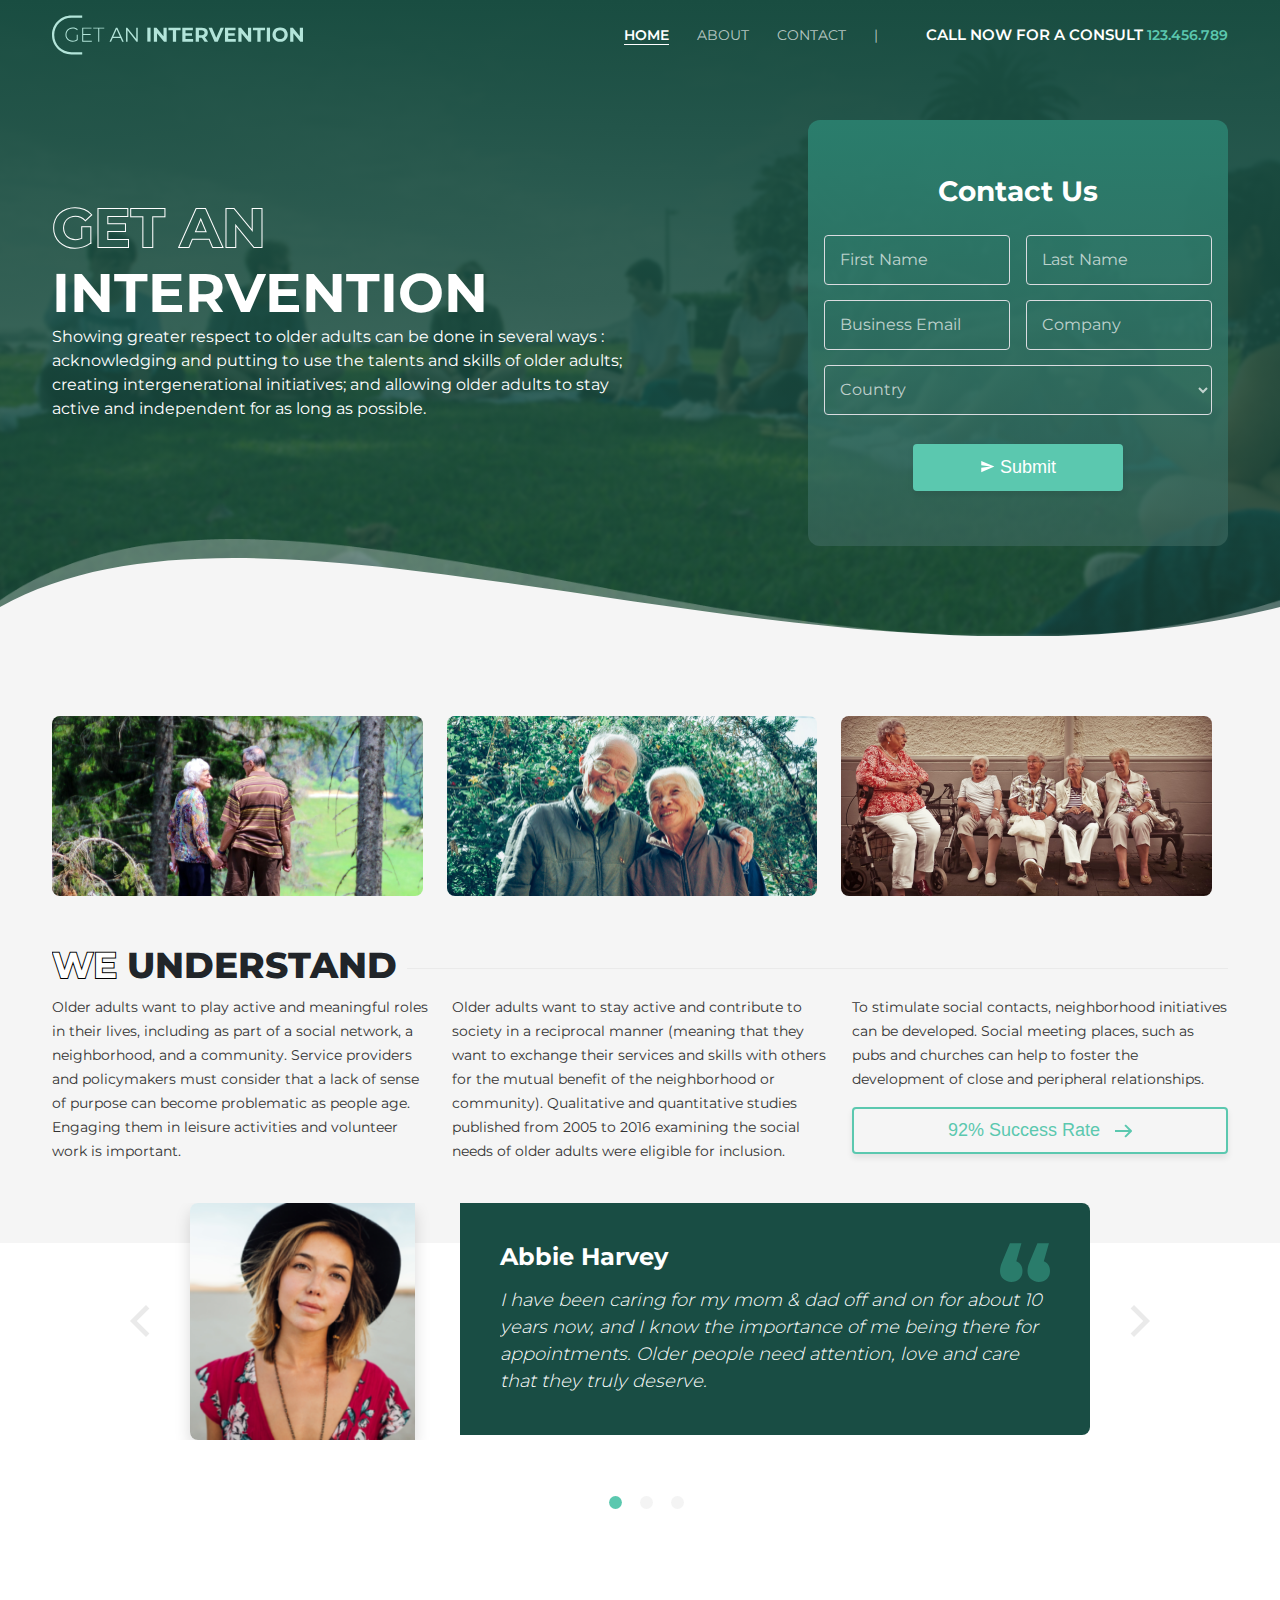
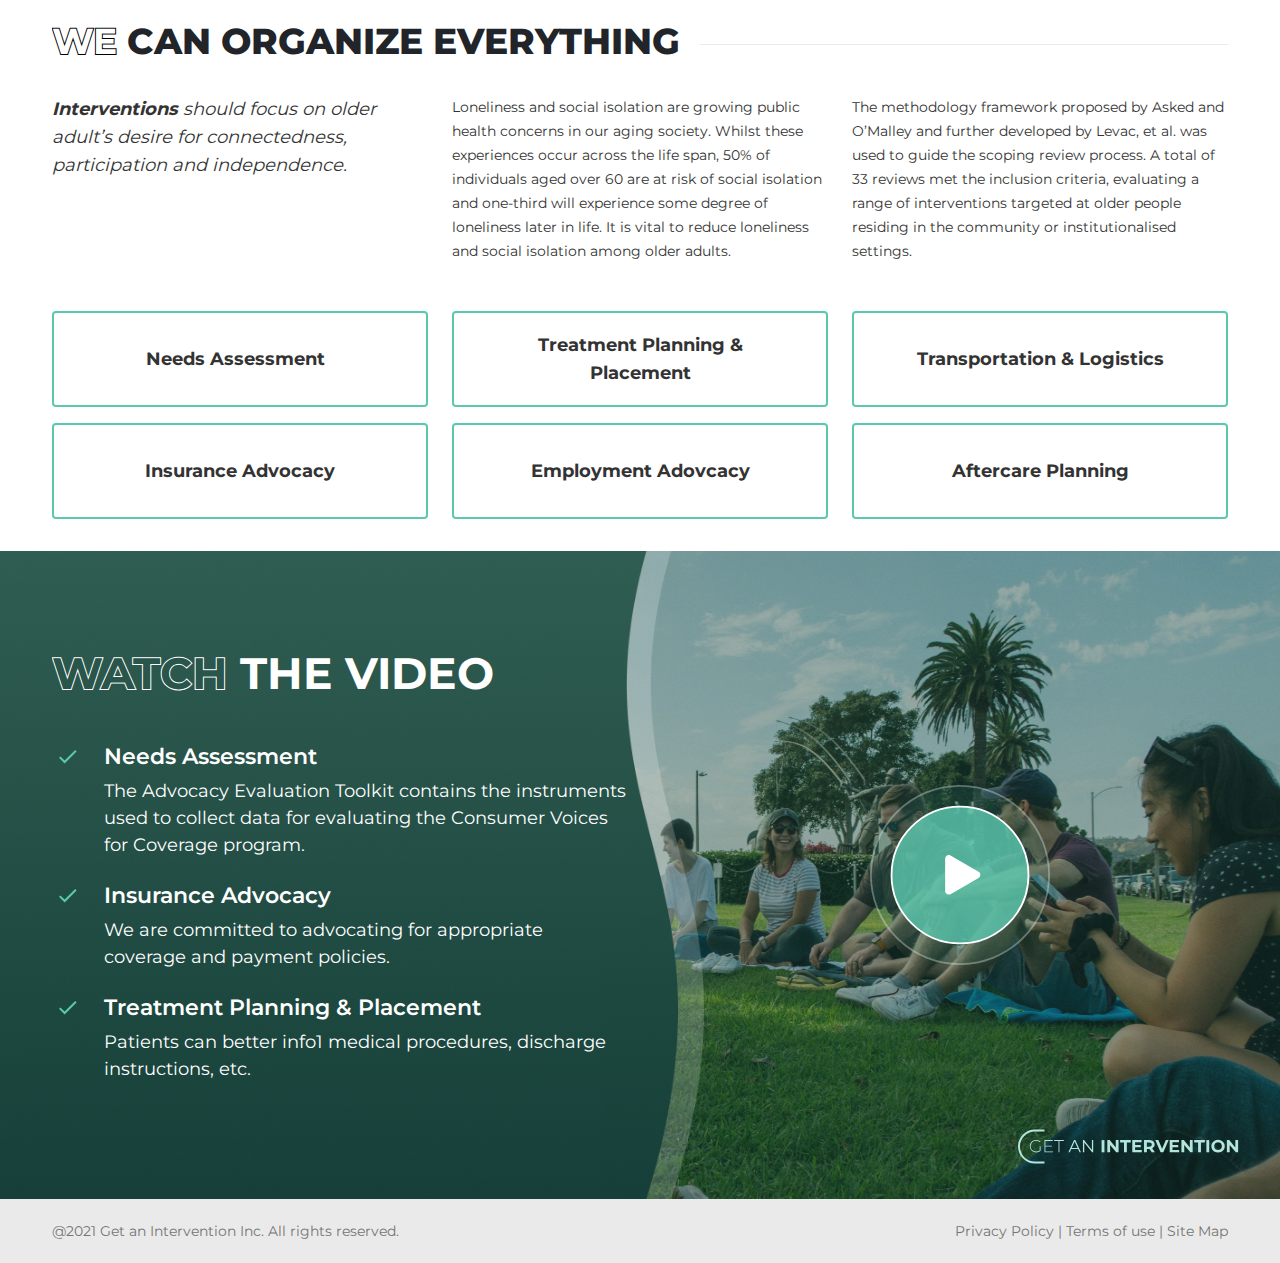
==== commit bbe3e533: "added line after heading" ====
--- a/index.html
+++ b/index.html
@@ -197,7 +197,7 @@
 
                 </div>
                 <!-- Section Header -->
-                <div class="heading-wrapper mt-5">
+                <div class="heading-wrapper line-after mt-5">
                     <h2><span class="stroked-text" data-string="WE">WE</span> UNDERSTAND</h2>
                 </div>
 
@@ -352,11 +352,11 @@
         <div class="container">
             <div class="info2-inner">
                 <!-- Heading Wrapper -->
-                <div class="heading-wrapper">
+                <div class="heading-wrapper line-after">
                     <h2>
                         <span class="stroked-text" data-string="We">We</span>
                         can organize everything
-                    </h2>
+                    </h2>                    
                 </div>
 
                 <!-- Row -->
--- a/assets/css/main.css
+++ b/assets/css/main.css
@@ -6,8 +6,6 @@
 * {
     box-sizing: border-box;
 }
-
-link {}
 
 body {
     margin: 0;
@@ -55,6 +53,18 @@
     overflow: hidden;
     text-overflow: ellipsis;
 }
+
+.line-after h2:after {
+    content: "";
+    display: inline-block;
+    height: 0.0625rem;
+    vertical-align: middle;
+    width: 100%;
+    margin-right: -100%;
+    margin-left: 10px;
+    border-top: 1px solid #EAEAEA;
+  }
+
 
 .heading-wrapper h2 span.stroked-text::after {
     content: attr(data-string);
--- a/assets/css/responsive.css
+++ b/assets/css/responsive.css
@@ -195,7 +195,7 @@
   }
 
   .gray-section {
-    background-color: #ffffff;
+    background-color: #fff;
   }
 }
 
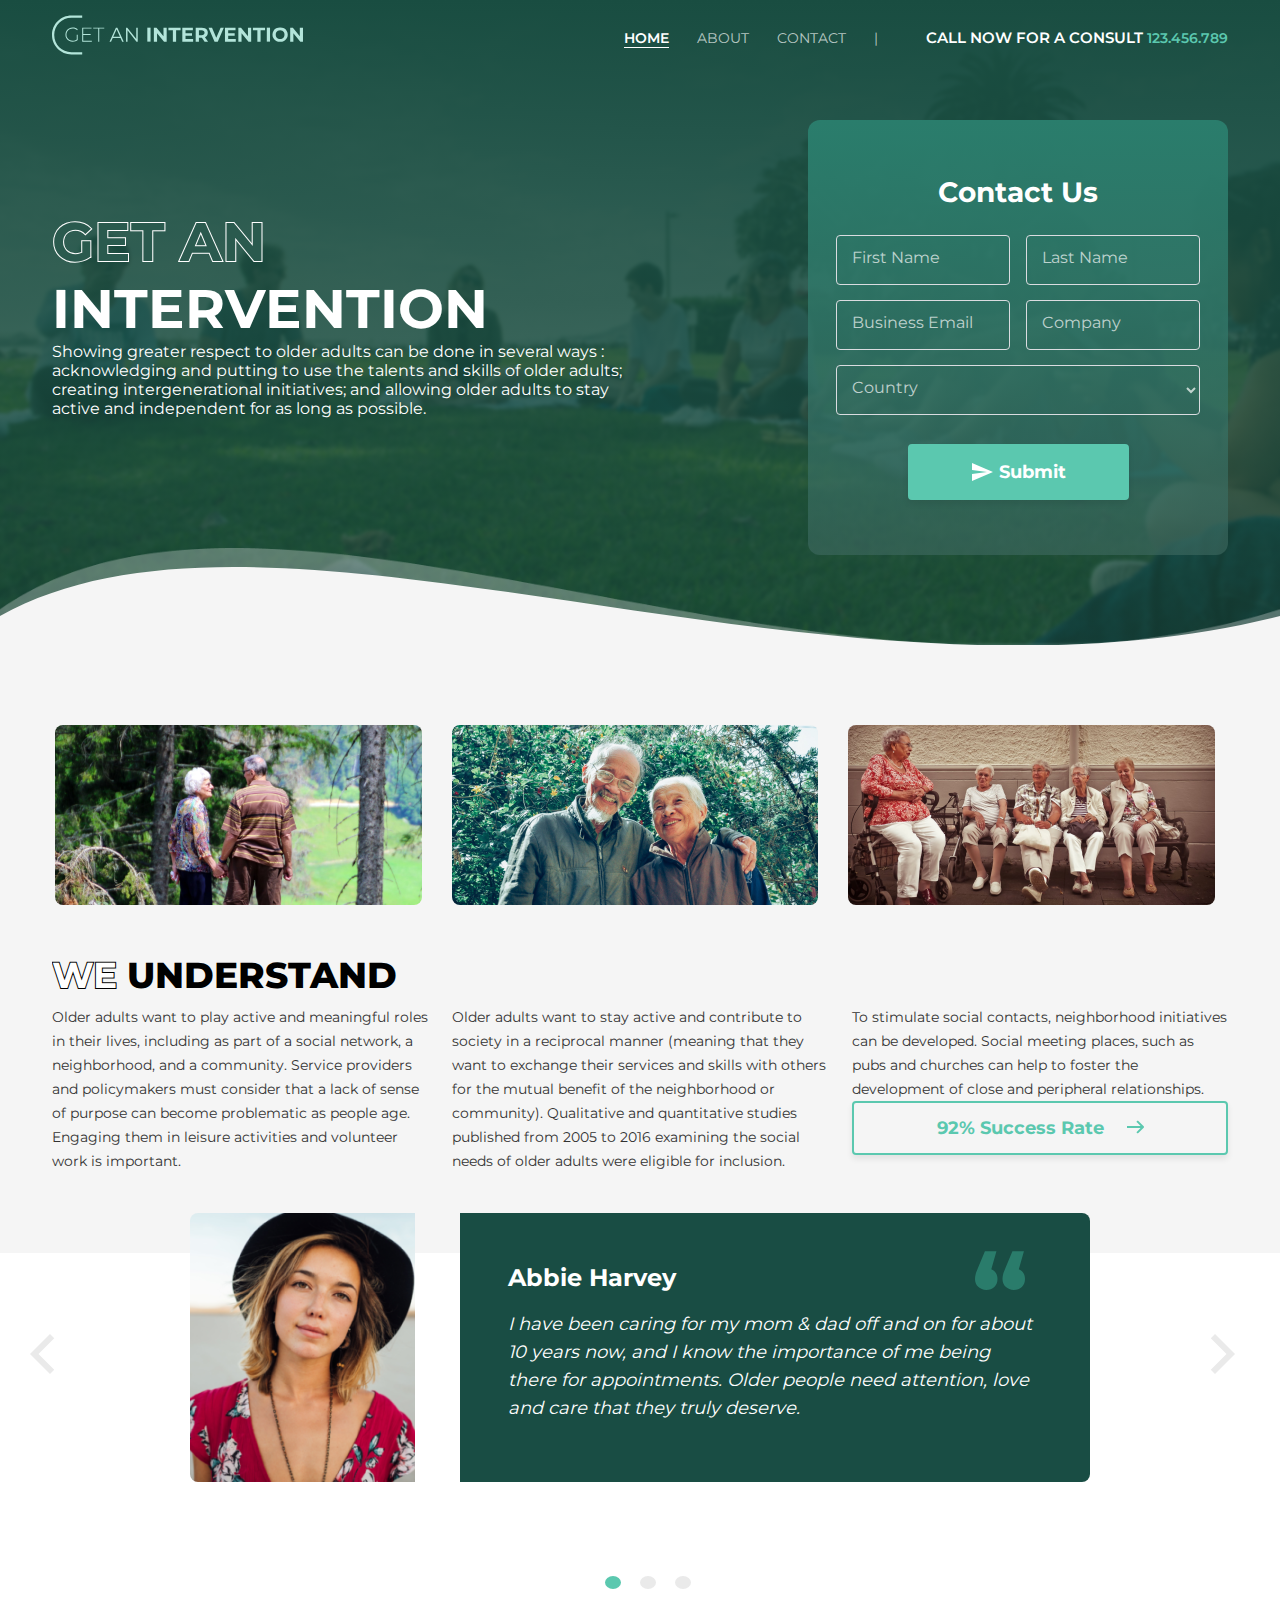
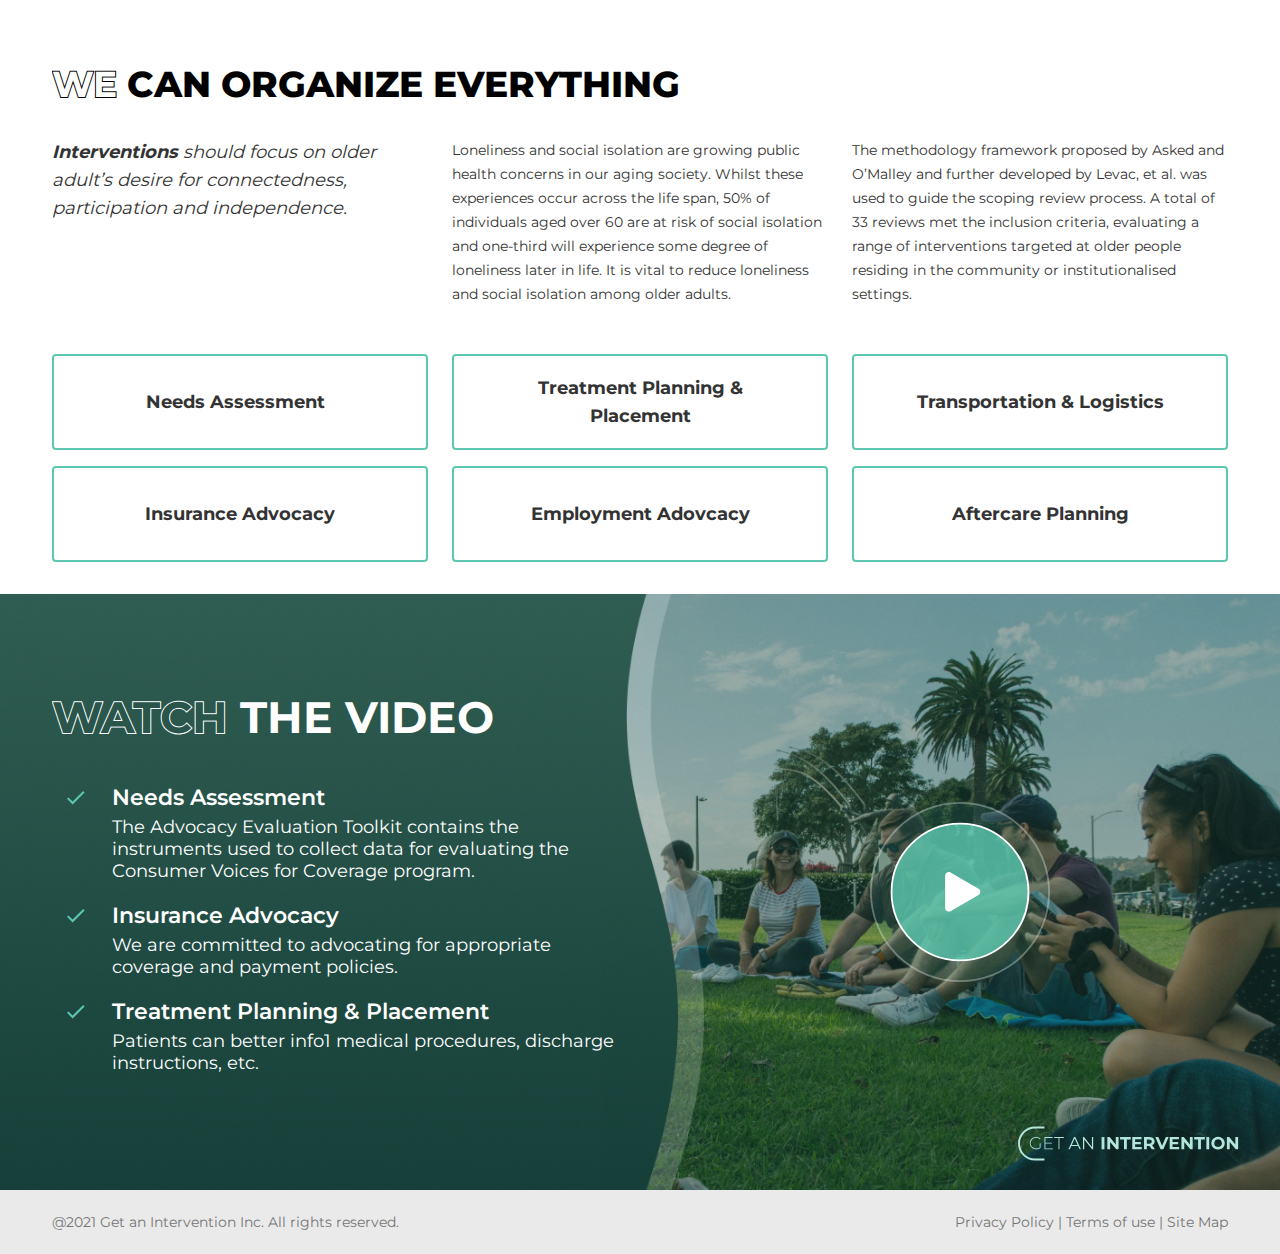
==== commit 33d60047: "Removed bootsrap and added custom code" ====
--- a/index.html
+++ b/index.html
@@ -5,23 +5,24 @@
     <meta charset="UTF-8">
     <meta name="viewport" content="width=device-width, initial-scale=1.0">
     <title>Spiralyze</title>
-    <link href="https://cdn.jsdelivr.net/npm/bootstrap@5.2.2/dist/css/bootstrap.min.css" rel="stylesheet" />
-    <link rel="stylesheet" href="/assets/css/main.css" />
-    <link rel="stylesheet" href="/assets/css/responsive.css" />
+    <link rel="icon" type="image/x-icon" href="./assets/images/favicon.svg">
+    <link rel="stylesheet" href="./assets/css/main.css" />
+    <link rel="stylesheet" href="./assets/css/responsive.css" />
+    <link rel="stylesheet" href="./assets/css/layout.css" />
 </head>
 
 <body>
     <!-- Header -->
     <div class="section-header">
         <div class="container">
-            <div class="d-flex justify-content-between align-items-center">
+            <div class="disp-flex justify-content-between align-items-center" style="padding-inline: 12px;">
                 <!-- Logo -->
                 <div class="logo-container">
-                    <img src="/assets/images/logo.svg" alt="Logo" height="70">
+                    <img src="./assets/images/logo.svg" alt="Logo" height="70">
                 </div>
                 <!-- Menu -->
                 <div class="hamburger-container">
-                    <a href="javascript:void(0);" onclick="mobileMenu()"><img src="/assets/images/hamburger.svg"
+                    <a href="javascript:void(0);" onclick="mobileMenu()"><img src="./assets/images/hamburger.svg"
                             alt="Menu"></a>
                 </div>
                 <div class="nav-menu-container">
@@ -37,7 +38,7 @@
                 </div>
                 <nav id="menu">
                     <a href="javascript:void(0);" onclick="mobileMenu()" class="hamburger-close"><img
-                            style="height: 20px" src="/assets/images/hamburger-close.svg" alt="Menu"></a>
+                            style="height: 20px" src="./assets/images/hamburger-close.svg" alt="Menu"></a>
                     <ul class="links">
                         <li><a href="" class="active">HOME</a></li>
                         <li><a href="">ABOUT</a></li>
@@ -58,8 +59,8 @@
             <div class="section-hero-inner">
                 <div class="row">
                     <!-- Text Column -->
-                    <div class="col-lg-6">
-                        <div class="hero-col-wrapper d-flex align-items-center">
+                    <div class="col-pc-6">
+                        <div class="hero-col-wrapper disp-flex align-items-center">
                             <!-- Content Wrapper -->
                             <div class="hero-content-wrapper">
                                 <h1><span data-string="GET AN">GET AN</span> INTERVENTION</h1>
@@ -74,13 +75,13 @@
                         </div>
                     </div>
                     <!-- Form Column -->
-                    <div class="col-lg-6">
+                    <div class="col-pc-6 form-col">
                         <div class="hero-col-wrapper">
                             <div class="contact-form-area">
-                                <h2 class="mb-3">Contact Us</h2>
+                                <h2 class="margin-bottom-1">Contact Us</h2>
                                 <form id="formContact">
                                     <div class="row">
-                                        <div class="col-lg-6">
+                                        <div class="col-pc-6">
                                             <div class="input-container">
                                                 <label class="input-label">First Name</label>
                                                 <input type="text" class="input-1" onfocus="setFocus(true)"
@@ -91,7 +92,7 @@
                                             </div>
                                         </div>
 
-                                        <div class="col-lg-6">
+                                        <div class="col-pc-6">
                                             <!-- Text Input-->
                                             <div class="input-container">
                                                 <label class="input-label">Last Name</label>
@@ -102,7 +103,7 @@
                                             </div>
                                         </div>
 
-                                        <div class="col-lg-6">
+                                        <div class="col-pc-6">
                                             <!-- Text Input-->
                                             <div class="input-container">
                                                 <label class="input-label">Business Email</label>
@@ -113,7 +114,7 @@
                                             </div>
                                         </div>
 
-                                        <div class="col-lg-6">
+                                        <div class="col-pc-6">
                                             <!-- Text Input-->
                                             <div class="input-container">
                                                 <label class="input-label">Company</label>
@@ -124,7 +125,7 @@
                                             </div>
                                         </div>
 
-                                        <div class="col-lg-12 mb-4" style="padding-inline: 8px;">
+                                        <div class="col-pc-12 margin-bottom-2 dropdown-btn" style="padding-inline: 8px;">
                                             <!-- Dropdown -->
                                             <div class="input-container">
                                                 <div class="input-label">Country</div>
@@ -139,8 +140,8 @@
                                             </div>
                                         </div>
 
-                                        <button class="custom-btn primary-btn d-block mx-auto" type="submit">
-                                            <img src="/assets/images/send-icon.svg" alt="sumbit-icon">
+                                        <button class="custom-btn primary-btn margin-auto" type="submit">
+                                            <img src="./assets/images/send-icon.svg" alt="sumbit-icon">
                                             Submit
                                         </button>
 
@@ -166,12 +167,12 @@
             <div class="info1-inner">
                 <!-- Image Wrapper-->
                 <div class="info1-images-wrapper">
-                    <div class="row rowCols3">
+                    <div class="row">
                         <div class="col">
                             <!-- Info Card Wrapper -->
                             <div class="info1-card-wrapper">
                                 <div class="img-wrapper">
-                                    <img src="/assets/images/img1.png" class="fit-image" alt="Old Couple">
+                                    <img src="./assets/images/img1.png" class="fit-image" alt="Old Couple">
                                 </div>
                             </div>
                         </div>
@@ -180,7 +181,7 @@
                             <!-- Info Card Wrapper -->
                             <div class="info1-card-wrapper">
                                 <div class="img-wrapper">
-                                    <img src="/assets/images/img2.png" class="fit-image" alt="Old Couple">
+                                    <img src="./assets/images/img2.png" class="fit-image" alt="Old Couple">
                                 </div>
                             </div>
                         </div>
@@ -189,7 +190,7 @@
                             <!-- Info Card Wrapper -->
                             <div class="info1-card-wrapper">
                                 <div class="img-wrapper">
-                                    <img src="/assets/images/img3.png" class="fit-image" alt="A group of old people">
+                                    <img src="./assets/images/img3.png" class="fit-image" alt="A group of old people">
                                 </div>
                             </div>
                         </div>
@@ -197,16 +198,20 @@
 
                 </div>
                 <!-- Section Header -->
-                <div class="heading-wrapper line-after mt-5">
-                    <h2><span class="stroked-text" data-string="WE">WE</span> UNDERSTAND</h2>
-                </div>
 
                 <div class="row">
-                    <div class="col-lg-4 col-sm-6">
+                    <div class="heading-wrapper line-after margin-top-2" style="padding-inline: 12px;">
+                        <h2><span class="stroked-text" data-string="WE">WE</span> UNDERSTAND</h2>
+                    </div>
+                </div>
+
+
+                <div class="row">
+                    <div class="col-pc-4 col-mob-6">
                         <div class="info1-card-wrapper">
                             <!-- Text Content-->
                             <div class="content-area">
-                                <p class="card-text mt-2">
+                                <p class="card-text margin-top-1">
                                     Older adults want to play active and meaningful roles in
                                     their lives, including as part of a social network, a
                                     neighborhood, and a community. Service providers and
@@ -218,11 +223,11 @@
                         </div>
                     </div>
 
-                    <div class="col-lg-4 col-sm-6">
+                    <div class="col-pc-4 col-mob-6">
                         <div class="info1-card-wrapper">
                             <!-- Text Content-->
                             <div class="content-area">
-                                <p class="card-text mt-2">
+                                <p class="card-text margin-top-1">
                                     Older adults want to stay active and contribute to society in a reciprocal
                                     manner (meaning that they want to exchange their services and skills with others
                                     for the mutual benefit of the neighborhood or community). Qualitative and
@@ -233,17 +238,17 @@
                         </div>
                     </div>
 
-                    <div class="col-lg-4 col-sm-12">
+                    <div class="col-pc-4 col-mob-12">
                         <div class="info1-card-wrapper table-layout">
                             <!-- Text Content-->
                             <div class="content-area">
-                                <p class="card-text mt-2">
+                                <p class="card-text margin-top-1">
                                     To stimulate social contacts, neighborhood initiatives can
                                     be developed. Social meeting places, such as pubs and
                                     churches can help to foster the development of close and
                                     peripheral relationships.
                                 </p>
-                                <button class="custom-btn w-100 theme-secondary-btn bg-transparent mt-3">
+                                <button class="custom-btn width-100 theme-secondary-btn bg-transparent mt-3">
                                     92% Success Rate &nbsp;
                                     <svg xmlns="http://www.w3.org/2000/svg" width="17" height="100%" viewBox="0 0 17 14"
                                         fill="none">
@@ -265,20 +270,19 @@
         <div class="container">
             <div class="testimonial-inner">
                 <!-- Carousel Items -->
-                <div id="itemsCaraousel" class="carousel slide" data-bs-ride="true" data-interval="5000"
-                    data-touch="true" data-ride="carousel">
+                <div id="itemsCaraousel" class="carousel slide" data-interval="false" data-ride="carousel">
                     <!-- Carousel Indicators-->
                     <div class="carousel-indicators">
-                        <button type="button" data-bs-target="#itemsCaraousel" data-bs-slide-to="0" class="active"
+                        <button type="button" data-target="#itemsCaraousel" data-slide-to="0" class="active"
                             aria-current="true" aria-label="Slide 1"></button>
-                        <button type="button" data-bs-target="#itemsCaraousel" data-bs-slide-to="1"
+                        <button type="button" data-target="#itemsCaraousel" data-slide-to="1"
                             aria-label="Slide 2"></button>
-                        <button type="button" data-bs-target="#itemsCaraousel" data-bs-slide-to="2"
+                        <button type="button" data-target="#itemsCaraousel" data-slide-to="2"
                             aria-label="Slide 3"></button>
                     </div>
 
-                    <div class="carousel-inner">
-                        <div class="carousel-item active">
+                    <div class="carousel-inner" role="listbox">
+                        <div class="item active">
                             <div class="testimonial-card-container">
                                 <div class="img-wrapper shadow">
                                     <img src="./assets/images/client1.png" alt="First Client" class="fit-image" />
@@ -295,7 +299,7 @@
                             </div>
                         </div>
 
-                        <div class="carousel-item">
+                        <div class="item">
                             <div class="testimonial-card-container">
                                 <div class="img-wrapper">
                                     <img src="./assets/images/client2.png" alt="Second Client" class="fit-image" />
@@ -312,7 +316,7 @@
                             </div>
                         </div>
 
-                        <div class="carousel-item">
+                        <div class="item">
                             <div class="testimonial-card-container">
                                 <div class="img-wrapper shadow">
                                     <img src="./assets/images/client3.png" alt="Thrid Client" class="fit-image" />
@@ -331,37 +335,40 @@
                     </div>
 
                     <!-- Previous Icon -->
-                    <button class="carousel-control-prev" type="button" data-bs-target="#itemsCaraousel"
-                        data-bs-slide="prev">
+                    <button class="left carousel-control carousel-control-prev-icon" type="button"
+                        data-target="#itemsCaraousel" data-slide="prev">
                         <span class="carousel-control-prev-icon" aria-hidden="true"></span>
-                        <span class="visually-hidden">Previous</span>
                     </button>
                     <!-- Next Icon -->
-                    <button class="carousel-control-next" type="button" data-bs-target="#itemsCaraousel"
-                        data-bs-slide="next">
+                    <button class="right carousel-control carousel-control-next-icon" type="button"
+                        data-target="#itemsCaraousel" data-slide="next">
                         <span class="carousel-control-next-icon" aria-hidden="true"></span>
-                        <span class="visually-hidden">Next</span>
                     </button>
                 </div>
             </div>
         </div>
     </div>
 
+
+
     <!-- Info2 Section -->
-    <div class="secion-info2 section-padding pb-0">
+    <div class="secion-info2 section-padding padding-bottom-0">
         <div class="container">
             <div class="info2-inner">
-                <!-- Heading Wrapper -->
-                <div class="heading-wrapper line-after">
-                    <h2>
-                        <span class="stroked-text" data-string="We">We</span>
-                        can organize everything
-                    </h2>                    
+
+                <div class="row">
+                    <!-- Heading Wrapper -->
+                    <div class="heading-wrapper line-after" style="padding-inline: 12px;">
+                        <h2>
+                            <span class="stroked-text" data-string="We">We</span>
+                            can organize everything
+                        </h2>
+                    </div>
                 </div>
 
                 <!-- Row -->
                 <div class="row">
-                    <div class="col-lg-4">
+                    <div class="col-pc-4">
                         <!-- Card Wrapper -->
                         <div class="info2-card-wrapper">
                             <p class="card-text1">
@@ -370,7 +377,7 @@
                         </div>
                     </div>
 
-                    <div class="col-lg-4 col-sm-6">
+                    <div class="col-pc-4 col-mob-6">
                         <div class="info2-card-wrapper">
                             <p class="card-text">
                                 Loneliness and social isolation are growing public health
@@ -383,7 +390,7 @@
                         </div>
                     </div>
 
-                    <div class="col-lg-4 col-sm-6">
+                    <div class="col-pc-4 col-mob-6">
                         <div class="info2-card-wrapper">
                             <p class="card-text">
                                 The methodology framework proposed by Asked and O’Malley and
@@ -401,12 +408,12 @@
     </div>
 
     <!--Info2 Cards Section-->
-    <div class="section-info2-card mt-5" style="padding: 0 1rem 1rem 1rem">
+    <div class="section-info2-card margin-top-2" style="padding: 0 1rem 1rem 1rem">
         <div class="container">
             <!-- Card Inner Area -->
             <div class="section-info2-card-inner">
                 <div class="row">
-                    <div class="col-lg-4 mb-3 relative col-sm-6">
+                    <div class="col-pc-4 margin-bottom-1 relative col-mob-6">
                         <div class="section-info2-card-container">
                             <p>Needs Assessment &nbsp;</p>
                             <img src="./assets/images/info-icon.svg" alt="Info icon" />
@@ -418,7 +425,7 @@
                         </div>
                     </div>
 
-                    <div class="col-lg-4 mb-3 relative col-sm-6">
+                    <div class="col-pc-4 margin-bottom-1 relative col-mob-6">
                         <div class="section-info2-card-container">
                             <p>
                                 Treatment Planning & <br />
@@ -433,7 +440,7 @@
                         </div>
                     </div>
 
-                    <div class="col-lg-4 mb-3 relative col-sm-6">
+                    <div class="col-pc-4 margin-bottom-1 relative col-mob-6">
                         <div class="section-info2-card-container">
                             <p>Transportation & Logistics</p>
                             <img src="./assets/images/info-icon.svg" alt="Info icon" />
@@ -445,7 +452,7 @@
                         </div>
                     </div>
 
-                    <div class="col-lg-4 mb-3 relative col-sm-6">
+                    <div class="col-pc-4 margin-bottom-1 relative col-mob-6">
                         <div class="section-info2-card-container">
                             <p>Insurance Advocacy</p>
                             <img src="./assets/images/info-icon.svg" alt="Info icon" />
@@ -457,7 +464,7 @@
                         </div>
                     </div>
 
-                    <div class="col-lg-4 mb-3 relative col-sm-6">
+                    <div class="col-pc-4 margin-bottom-1 relative col-mob-6">
                         <div class="section-info2-card-container">
                             <p>Employment Adovcacy</p>
                             <img src="./assets/images/info-icon.svg" alt="Info icon" />
@@ -469,7 +476,7 @@
                         </div>
                     </div>
 
-                    <div class="col-lg-4 mb-3 relative col-sm-6">
+                    <div class="col-pc-4 margin-bottom-1 relative col-mob-6">
                         <div class="section-info2-card-container">
                             <p>Aftercare Planning</p>
                             <img src="./assets/images/info-icon.svg" alt="Info icon" />
@@ -490,7 +497,7 @@
         <div class="container">
             <div class="video-inner-container">
                 <div class="row">
-                    <div class="col-lg-6">
+                    <div class="col-pc-6">
                         <!-- Video Columns Wrapper -->
                         <div class="video-col-wrapper">
                             <!-- Heading Wrapper-->
@@ -525,55 +532,56 @@
                         </div>
                     </div>
 
-                    <div class="col-lg-6">
-                        <div class="video-col-wrapper d-flex align-items-center justify-content-center">
-                        </div>
-                    </div>
-                </div>
-            </div>
-        </div>
-        <img src="/assets/images/vid-bg.png" class="video-bg-img" alt="Section background" />
-        <img src="/assets/images/mob-vid-bg.png" class="mob-video-bg-img" alt="Mobile background" />
-        <img src="/assets/images/vid-opacity-bg.png" class="video-bg-img" style="width: 55%; z-index: 2"
+                    <div class="col-pc-6">
+                        <div class="video-col-wrapper disp-flex align-items-center justify-content-center">
+                        </div>
+                    </div>
+                </div>
+            </div>
+        </div>
+        <img src="./assets/images/vid-bg.png" class="video-bg-img" alt="Section background" />
+        <img src="./assets/images/mob-vid-bg.png" class="mob-video-bg-img" alt="Mobile background" />
+        <img src="./assets/images/vid-opacity-bg.png" class="video-bg-img" style="width: 55%; z-index: 2"
             alt="background shader" />
-        <img src="/assets/images/logo.svg" alt="Logo" class="logo-footer" height="70px">
+        <img src="./assets/images/logo.svg" alt="Logo" class="logo-footer" height="70px">
         <div class="videoposture-wrapper">
-            <img src="/assets/images/vid-2nd-bg.jpg" class="vid-bg-img2" alt="Kids sitting" />
+            <img src="./assets/images/vid-2nd-bg.jpg" class="vid-bg-img2" alt="Kids sitting" />
             <div class="play">
-                <img src="/assets/images/play-icon.svg" class="play-icon" alt="Play button" data-bs-toggle="modal"
-                    data-bs-target="#videoPlayer" />
+                <img src="./assets/images/play-icon.svg" id="playBtn" class="play-icon btn-open"
+                    alt="Play button" />
             </div>
         </div>
     </div>
 
     <!-- Video Player Modal -->
-    <div class="modal" id="videoPlayer" tabindex="-1">
+    <section class="modal hidden" id="videoPlayer">
         <div class="modal-dialog modal-dialog-centered">
             <div class="modal-content">
-                <div class="modal-header">
-                    <button type="button" class="btn-close" data-bs-dismiss="modal" aria-label="Close"></button>
-                </div>
-                <div class="modal-body">
-                    <iframe id="ytplayer" width="100%" height="700px"
-                        src="https://www.youtube.com/embed/Z7f5xkucTA0?si=RN4zS2Vj9V3R5_Ec" frameborder="0"
-                        allow="accelerometer; autoplay; clipboard-write; encrypted-media; gyroscope; picture-in-picture; web-share"
-                        allowfullscreen></iframe>
-                </div>
-            </div>
-        </div>
-    </div>
+            <div class="modal-header">
+                <button type="button" class="btn-close"></button>
+            </div>
+            <div class="modal-body">
+                <iframe id="ytplayer" width="100%" height="500rem" src="https://www.youtube.com/embed/Z7f5xkucTA0"
+                    frameborder="0"
+                    allow="accelerometer; autoplay; clipboard-write; encrypted-media; gyroscope; picture-in-picture; web-share"
+                    allowfullscreen></iframe>
+            </div>
+        </div>
+        </div>
+    </section>
+
 
     <!-- Footer Section -->
     <div class="footer-section">
         <div class="container">
             <div class="row">
-                <div class="col-lg-6">
+                <div class="col-pc-6">
                     <div class="footer-col-wrapper">
                         <p>@2021 Get an Intervention Inc. All rights reserved.</p>
                     </div>
                 </div>
 
-                <div class="col-lg-6">
+                <div class="col-pc-6">
                     <div class="footer-col-wrapper">
                         <p class="rightAlignText">
                             <a href="">Privacy Policy </a> | <a href="">Terms of use</a> |
@@ -586,25 +594,10 @@
     </div>
 
     <script src="https://code.jquery.com/jquery-3.5.1.min.js"></script>
-    <script src="/assets/js/form.js"></script>
-    <script src="https://cdn.jsdelivr.net/npm/bootstrap@5.2.2/dist/js/bootstrap.bundle.min.js"
-        integrity="sha384-OERcA2EqjJCMA+/3y+gxIOqMEjwtxJY7qPCqsdltbNJuaOe923+mo//f6V8Qbsw3" crossorigin="anonymous">
-    </script>
-    <script type="text/javascript">
-        $("#videoPlayer").on('hidden.bs.modal', function (e) {
-            $("#videoPlayer iframe").attr("src", $("#videoPlayer iframe").attr("src"));
-        });
-    </script>
-    <script>
-        function mobileMenu() {
-            var m = document.getElementById("menu");
-            if (m.classList.contains("visible")) {
-                m.classList.remove("visible");
-            } else {
-                m.classList.add("visible");
-            }
-        }
-    </script>
+    <script src="./assets/js/form.js"></script>
+    <script src="./assets/js/carousel.js"></script>   
+    <script src="./assets/js/main.js"></script>
+
 </body>
 
 </html>--- a/assets/css/main.css
+++ b/assets/css/main.css
@@ -1,6 +1,6 @@
 @font-face {
     font-family: Montserrat;
-    src: url(/assets/fonts/Montserrat-VariableFont_wght.ttf);
+    src: url(../fonts/Montserrat-VariableFont_wght.ttf);
 }
 
 * {
@@ -63,7 +63,7 @@
     margin-right: -100%;
     margin-left: 10px;
     border-top: 1px solid #EAEAEA;
-  }
+}
 
 
 .heading-wrapper h2 span.stroked-text::after {
@@ -81,8 +81,8 @@
 }
 
 .custom-btn {
-    width: fit-content;
-    height: fit-content;
+    width: 13.8125rem;
+    height: 3.5rem;
     padding: 8px 65px;
     border: none;
     border-radius: 4px;
@@ -95,14 +95,22 @@
 }
 
 .custom-btn img {
-    height: 15px;
+    height: 1.5rem;
     margin-top: -3px;
+    vertical-align: middle;
 }
 
 .primary-btn {
     background-color: #5BC8AF;
     color: #ffffff;
     border: 2px solid #5BC8AF;
+    text-align: center;
+    font-family: Montserrat;
+    font-size: 1.125rem;
+    font-style: normal;
+    font-weight: 700;
+    line-height: normal;
+    padding: 0.96rem;
 }
 
 .custom-btn:hover {
@@ -118,13 +126,23 @@
 }
 
 .theme-secondary-btn {
+    height: fit-content;
+    border: 2px solid #5BC8AF;
+    border-radius: 0.25rem;
     background-color: #ffffff;
     color: #5BC8AF;
-    border: 2px solid #5BC8AF;
-}
-
-
-/* *******Form input********** */
+    font-family: Montserrat;
+    font-size: 1.125rem;
+    font-style: normal;
+    font-weight: 700;
+    line-height: 1.75rem;
+    padding: 0.7rem;
+}
+
+.theme-secondary-btn svg {
+    margin-left: 0.5rem;
+}
+
 .input-container.active-grey .input-1 {
     border: 1px solid #dadce0;
 }
@@ -180,11 +198,11 @@
     height: 50px;
     width: 100%;
     border-radius: 4px;
-    color: rgba(255, 255, 255, 0.7);
+    color: rgba(255, 255, 255, 0.7) !important;
     border: 1px solid #dadce0;
     padding: 13px 15px;
     transition: 250ms;
-    background-color: transparent;
+    background-color: transparent !important;
 }
 
 .input-container .input-1:focus {
@@ -210,6 +228,7 @@
 input:-webkit-autofill:focus,
 input:-webkit-autofill:active {
     background-color: #2b7666 !important;
+
 }
 
 .input-container.focus .input-label,
@@ -354,6 +373,21 @@
 input:-webkit-autofill:hover,
 input:-webkit-autofill:focus,
 input:-webkit-autofill:active {
+    transition: background-color 5000s;
+    -webkit-text-fill-color: #fff !important;
+}
+
+select:-webkit-autofill,
+select:-webkit-autofill:hover,
+select:-webkit-autofill:focus,
+select:-webkit-autofill:active {
+    -webkit-box-shadow: 0 0 0 30px #297c6b inset;
+}
+
+select:-webkit-autofill,
+select:-webkit-autofill:hover,
+select:-webkit-autofill:focus,
+select:-webkit-autofill:active {
     transition: background-color 5000s;
     -webkit-text-fill-color: #fff !important;
 }
@@ -547,7 +581,7 @@
 .section-hero {
     width: 100%;
     height: auto;
-    background-image: url("/assets/images/bg-image.png");
+    background-image: url("../images/bg-image.png");
     background-size: cover;
     background-position: center;
     color: white;
@@ -628,8 +662,8 @@
     margin-bottom: 50px;
 }
 
-.contact-form-area .col-lg-6 {
-    padding: 0 8px;    
+.contact-form-area .col-pc-6 {
+    padding: 0 8px;
 }
 
 .contact-form-area h2 {
@@ -762,7 +796,7 @@
 
 .testimonial-card-container .img-wrapper {
     width: 25%;
-    height: 237px;
+    height: 16.81rem;
     min-height: 237px;
     border-top-left-radius: 8px;
     border-bottom-left-radius: 8px;
@@ -771,12 +805,12 @@
 
 .testimonial-card-container .content-area {
     width: 70%;
-    height: 100%;
+    height: 16.81rem;
     background-color: #194d44;
     color: #ffffff;
     border-top-right-radius: 8px;
     border-bottom-right-radius: 8px;
-    padding: 40px;
+    padding: 3rem;
     position: relative;
 }
 
@@ -787,30 +821,37 @@
     width: 50px;
     height: 50px;
     position: absolute;
-    top: 40px;
-    right: 40px;
+    top: 2.38rem;
+    right: 4.06rem;
     z-index: 100;
     background-repeat: no-repeat;
 }
 
 .testimonial-card-container .content-area p {
-    font-weight: 300;
-    font-style: italic;
-    font-size: 18px;
     margin-top: 15px;
     overflow: hidden;
     text-overflow: ellipsis;
     display: -webkit-box;
     -webkit-line-clamp: 4;
-    /* number of lines to show */
     line-clamp: 4;
     -webkit-box-orient: vertical;
     color: #ffffff;
+    font-family: Montserrat;
+    font-size: 1.125rem;
+    font-style: italic;
+    font-weight: 400;
+    line-height: 1.75rem;
+    /* 155.556% */
 }
 
 .testimonial-card-container .content-area h3 {
+    color: #FFF;
+    font-family: Montserrat;
+    font-size: 1.5rem;
+    font-style: normal;
     font-weight: 700;
-    font-size: 24px;
+    line-height: 2.125rem;
+    /* 141.667% */
 }
 
 .carousel-control-prev-icon {
@@ -838,20 +879,248 @@
     opacity: 1;
 }
 
-.carousel-indicators [data-bs-target] {
+.carousel-indicators [data-target] {
     width: 13px;
     height: 13px;
     border-radius: 50%;
     margin-left: 15px;
     background-color: #eaeaea;
+    border-color: transparent;
 }
 
 .carousel-indicators {
-    bottom: -40%;
+    bottom: -40% !important;
 }
 
 .carousel-indicators .active {
     background-color: #5BC8AF;
+}
+
+
+.img-responsive,
+.carousel-inner>.item>img,
+.carousel-inner>.item>a>img {
+    display: block;
+    max-width: 100%;
+    height: auto;
+}
+
+.carousel {
+    position: relative;
+}
+
+.carousel-inner {
+    position: relative;
+    width: 100%;
+    overflow: hidden;
+}
+
+.carousel-inner>.item {
+    position: relative;
+    display: none;
+    -webkit-transition: 0.6s ease-in-out left;
+    -o-transition: 0.6s ease-in-out left;
+    transition: 0.6s ease-in-out left;
+}
+
+.carousel-inner>.item>img,
+.carousel-inner>.item>a>img {
+    line-height: 1;
+}
+
+@media all and (transform-3d),
+(-webkit-transform-3d) {
+    .carousel-inner>.item {
+        -webkit-transition: -webkit-transform 0.6s ease-in-out;
+        -o-transition: -o-transform 0.6s ease-in-out;
+        transition: transform 0.6s ease-in-out;
+        -webkit-backface-visibility: hidden;
+        backface-visibility: hidden;
+        -webkit-perspective: 1000px;
+        perspective: 1000px;
+    }
+
+    .carousel-inner>.item.next,
+    .carousel-inner>.item.active.right {
+        -webkit-transform: translate3d(100%, 0, 0);
+        transform: translate3d(100%, 0, 0);
+        left: 0;
+    }
+
+    .carousel-inner>.item.prev,
+    .carousel-inner>.item.active.left {
+        -webkit-transform: translate3d(-100%, 0, 0);
+        transform: translate3d(-100%, 0, 0);
+        left: 0;
+    }
+
+    .carousel-inner>.item.next.left,
+    .carousel-inner>.item.prev.right,
+    .carousel-inner>.item.active {
+        -webkit-transform: translate3d(0, 0, 0);
+        transform: translate3d(0, 0, 0);
+        left: 0;
+    }
+}
+
+.carousel-inner>.active,
+.carousel-inner>.next,
+.carousel-inner>.prev {
+    display: block;
+}
+
+.carousel-inner>.active {
+    left: 0;
+}
+
+.carousel-inner>.next,
+.carousel-inner>.prev {
+    position: absolute;
+    top: 0;
+    width: 100%;
+}
+
+.carousel-inner>.next {
+    left: 100%;
+}
+
+.carousel-inner>.prev {
+    left: -100%;
+}
+
+.carousel-inner>.next.left,
+.carousel-inner>.prev.right {
+    left: 0;
+}
+
+.carousel-inner>.active.left {
+    left: -100%;
+}
+
+.carousel-inner>.active.right {
+    left: 100%;
+}
+
+.carousel-control {
+    position: absolute;
+    top: 0;
+    bottom: 0;
+    left: 0;
+    width: 2.5rem;
+    font-size: 20px;
+    top: 45%;
+    text-align: center;
+    border: none;
+    background: none;
+    background-repeat: no-repeat;
+}
+
+.carousel-control.left {
+    /* vertical-align: middle; */
+    align-content: normal;
+    /* right: auto; */
+    left: 0;
+    background-repeat: no-repeat;
+}
+
+.carousel-control.right {
+    /* align-content: normal; */
+    right: 0;
+    left: auto;
+    background-repeat: no-repeat;
+}
+
+.carousel-control:hover,
+.carousel-control:focus {
+    color: #ffffff;
+    text-decoration: none;
+    outline: 0;
+    filter: alpha(opacity=90);
+    opacity: 0.9;
+}
+
+.carousel-control .icon-prev,
+.carousel-control .icon-next {
+    position: absolute;
+    top: 50%;
+    z-index: 5;
+    display: inline-block;
+    margin-top: -10px;
+}
+
+.carousel-control .icon-prev,
+.carousel-control {
+    left: 50%;
+    margin-left: -10px;
+}
+
+.carousel-control .icon-next,
+.carousel-control {
+    right: 50%;
+    margin-right: -10px;
+}
+
+.carousel-control .icon-prev,
+.carousel-control .icon-next {
+    width: 20px;
+    height: 20px;
+    font-family: serif;
+    line-height: 1;
+}
+
+.carousel-control .icon-prev:before {
+    content: "\2039";
+}
+
+.carousel-control .icon-next:before {
+    content: "\203a";
+}
+
+.carousel-indicators {
+    position: absolute;
+    bottom: 10px;
+    left: 50%;
+    z-index: 15;
+    width: 60%;
+    padding-left: 0;
+    margin-left: -30%;
+    text-align: center;
+    list-style: none;
+    border-color: transparent;
+}
+
+
+.carousel-indicators .active {
+    width: 13px;
+    height: 13px;
+}
+
+
+
+@media screen and (min-width: 768px) {
+
+    .carousel-control .icon-prev,
+    .carousel-control .icon-next {
+        width: 30px;
+        height: 30px;
+        margin-top: -10px;
+        font-size: 30px;
+    }
+
+    .carousel-control .icon-prev {
+        margin-left: -10px;
+    }
+
+    .carousel-control .icon-next {
+        margin-right: -10px;
+    }
+
+}
+
+@media (max-width: 1024px) {
+    .carousel-control {
+        display: none;
+    }
 }
 
 .section-info2 {
@@ -893,16 +1162,20 @@
 }
 
 .section-info2-card-container p {
-    font-size: 18px;
-    line-height: 28px;
+    text-align: center;
+    font-family: Montserrat;
+    font-size: 1.125rem;
+    font-style: normal;
     font-weight: 700;
-    text-align: center;
+    line-height: 1.75rem;
+    /* 155.556% */
 }
 
 .section-info2-card-container img {
+    position: absolute;
     transition: .1s ease-in-out;
     cursor: pointer;
-    margin: 10px;
+    right: 3.37rem;
     opacity: 0;
     display: none;
 }
@@ -974,7 +1247,7 @@
 
 .video-col-wrapper ul {
     margin-top: 40px;
-    list-style-image: url('/assets/images/checkmark.svg');
+    list-style-image: url('../images/checkmark.svg');
 }
 
 .video-col-wrapper ul li {
@@ -1056,7 +1329,7 @@
 }
 
 .play img:hover {
-    content: url("/assets/images/play-icon-active.svg");
+    content: url("../images/play-icon-active.svg");
 }
 
 .mob-video-bg-img {
--- a/assets/css/responsive.css
+++ b/assets/css/responsive.css
@@ -230,7 +230,7 @@
 
   .table-layout .content-area p {
     max-width: 50%;
-    margin-right: 20px;
+    margin-right: 15px;
   }
 
   .section-hero {
@@ -260,7 +260,7 @@
     margin: 20px auto;
   }
 
-  .contact-form-area .col-lg-6 {
+  .contact-form-area .col-pc-6 {
     padding: 0 8px;
     width: 50%;
   }
--- a/assets/css/layout.css
+++ b/assets/css/layout.css
@@ -0,0 +1,266 @@
+.disp-flex {
+    display: flex !important;
+}
+
+.align-items-center {
+    align-items: center !important;
+}
+
+.justify-content-between {
+    justify-content: space-between !important;
+}
+
+.row {
+    --gutter-x: 1.5rem;
+    --gutter-y: 0;
+    display: flex;
+    flex-wrap: wrap;
+    margin-top: calc(-1 * var(0));
+    margin-right: calc(-.5 * var(--gutter-x));
+    /* margin-left: calc(-.5 * var(--gutter-x)); */
+    flex-shrink: 0;
+    width: 100%;
+    max-width: 100%;
+    margin-top: var(--gutter-y);
+}
+
+@media (min-width: 992px) {
+    .col-pc-4 {
+        flex: 0 0 auto;
+        width: 33.33333333%;
+        padding-inline: 12px;
+    }
+
+    .col-pc-6 {
+        flex: 0 0 auto;
+        width: 50%;
+        padding-inline: 12px;
+    }
+
+    .col-pc-12 {
+        flex: 0 0 auto;
+        width: 100%;
+        padding-inline: 12px;
+    }
+}
+
+@media (min-width: 576px) and (max-width: 991px) {
+    .col-mob-6 {
+        flex: 0 0 auto;
+        width: 50%;
+        padding-inline: 12px;
+    }
+
+    .col-mob-12 {
+        flex: 0 0 auto;
+        width: 100%;
+        padding-inline: 12px;
+    }
+}
+
+@media (max-width: 600px){
+    .col-pc-6 {
+        flex: 0 0 auto;
+        width: 100%;
+        padding-inline: 12px;
+    }
+    .col-pc-4 {
+        flex: 0 0 auto;
+        width: 100%;
+        padding-inline: 12px;
+    }
+}
+
+
+.margin-bottom-1 {
+    margin-bottom: 1rem !important;
+}
+
+.margin-bottom-2 {
+    margin-bottom: 1.5rem !important;
+}
+
+.margin-top-1 {
+    margin-top: .5rem !important;
+}
+
+.margin-top-3{
+    margin-top: 2rem !important;
+}
+
+.margin-top-2 {
+    margin-top: 3rem !important;
+}
+
+.margin-auto {
+    margin-right: auto !important;
+    margin-left: auto !important;
+}
+
+.padding-bottom-0 {
+    padding-bottom: 0 !important;
+}
+
+
+
+.col {
+    padding-inline: 15px;
+    flex: 1 0 0%;
+    /* margin-right: 1rem; */
+}
+
+.modal {
+    --modal-zindex: 1055;
+    --modal-width: 500px;
+    --modal-padding: 1rem;
+    --modal-margin: 0.5rem;
+    --modal-color: ;
+    --modal-bg: #fff;
+    --modal-border-color: var(--border-color-translucent);
+    --modal-border-width: 1px;
+    --modal-border-radius: 0.5rem;
+    --modal-box-shadow: 0 0.125rem 0.25rem rgba(0, 0, 0, 0.075);
+    --modal-inner-border-radius: calc(0.5rem - 1px);
+    --modal-header-padding-x: 1rem;
+    --modal-header-padding-y: 1rem;
+    --modal-header-padding: 1rem 1rem;
+    --modal-header-border-color: var(--border-color);
+    --modal-header-border-width: 1px;
+    --modal-title-line-height: 1.5;
+    --modal-footer-gap: 0.5rem;
+    --modal-footer-bg: ;
+    --modal-footer-border-color: var(--border-color);
+    --modal-footer-border-width: 1px;
+    position: fixed;
+    top: 0;
+    left: 0;
+    z-index: var(--modal-zindex);
+    width: 100%;
+    height: 100%;
+    overflow-x: hidden;
+    overflow-y: auto;
+    outline: 0;
+}
+
+@media (min-width: 576px) {
+    .modal {
+        --modal-margin: 1.75rem;
+        --modal-box-shadow: 0 0.5rem 1rem rgba(0, 0, 0, 0.15);
+    }
+
+    .modal-dialog {
+        max-width: var(--modal-width);
+        margin-right: auto;
+        margin-left: auto;
+    }
+}
+
+@media (max-width: 991px) {
+    .form-col {
+        flex-shrink: 0;
+        width: 100%;
+        max-width: 100%;
+        padding-right: calc(var(--gutter-x) * .5);
+        padding-left: calc(var(--gutter-x) * .5);
+        margin-top: var(--gutter-y);
+    }
+
+    .dropdown-btn {
+        flex-shrink: 0;
+        width: 100%;
+        max-width: 100%;
+        padding-right: calc(var(--gutter-x) * .5);
+        padding-left: calc(var(--gutter-x) * .5);
+        margin-top: var(--gutter-y);
+    }
+
+    #formContact {
+        --gutter-x: 1.5rem;
+        --gutter-y: 0;
+        display: flex;
+        flex-wrap: wrap;
+        margin-top: calc(-1 * var(0));
+        margin-right: calc(-.5 * var(--gutter-x));
+        /* margin-left: calc(-.5 * var(--gutter-x)); */
+        flex-shrink: 0;
+        width: 100%;
+        max-width: 100%;
+        margin-top: var(--gutter-y);
+    }
+}
+
+.modal-dialog {
+    margin: 1rem;
+    max-width: calc(100%);
+}
+
+.modal-dialog {
+    position: relative;
+    width: auto;
+    margin: var(--modal-margin);
+    pointer-events: none;
+}
+
+.modal-content {
+    position: relative;
+    display: flex;
+    flex-direction: column;
+    width: 100%;
+    color: var(--modal-color);
+    pointer-events: auto;
+    background-color: #23584691;
+    background-clip: padding-box;
+    border: var(--modal-border-width) solid var(--modal-border-color);
+    border-radius: var(--modal-border-radius);
+    outline: 0;
+}
+
+.modal-header {
+    border: none;
+}
+
+.modal-header {
+    display: flex;
+    flex-shrink: 0;
+    align-items: center;
+    justify-content: space-between;
+    padding: var(--modal-header-padding);
+    border-bottom: var(--modal-header-border-width) solid var(--modal-header-border-color);
+    border-top-left-radius: var(--modal-inner-border-radius);
+    border-top-right-radius: var(--modal-inner-border-radius);
+}
+
+.btn-close {
+    box-sizing: content-box;
+    width: 1em;
+    height: 1em;
+    padding: .25em .25em;
+    color: #000;
+    background: transparent url(../images/hamburger-close.svg) center/1em auto no-repeat;
+    border: 0;
+    border-radius: .375rem;
+    opacity: .5;
+}
+
+.modal-header .btn-close {
+    filter: invert(1);
+}
+
+.modal-header .btn-close {
+    padding: calc(var(--modal-header-padding-y) * .5) calc(var(--modal-header-padding-x) * .5);
+    margin: calc(-.5 * var(--modal-header-padding-y)) calc(-.5 * var(--modal-header-padding-x)) calc(-.5 * var(--modal-header-padding-y)) auto;
+}
+
+.modal-body {
+    position: relative;
+    flex: 1 1 auto;
+    padding: var(--modal-padding);
+}
+
+.width-100 {
+    width: 100% !important;
+}
+
+.hidden {
+    display: none;
+}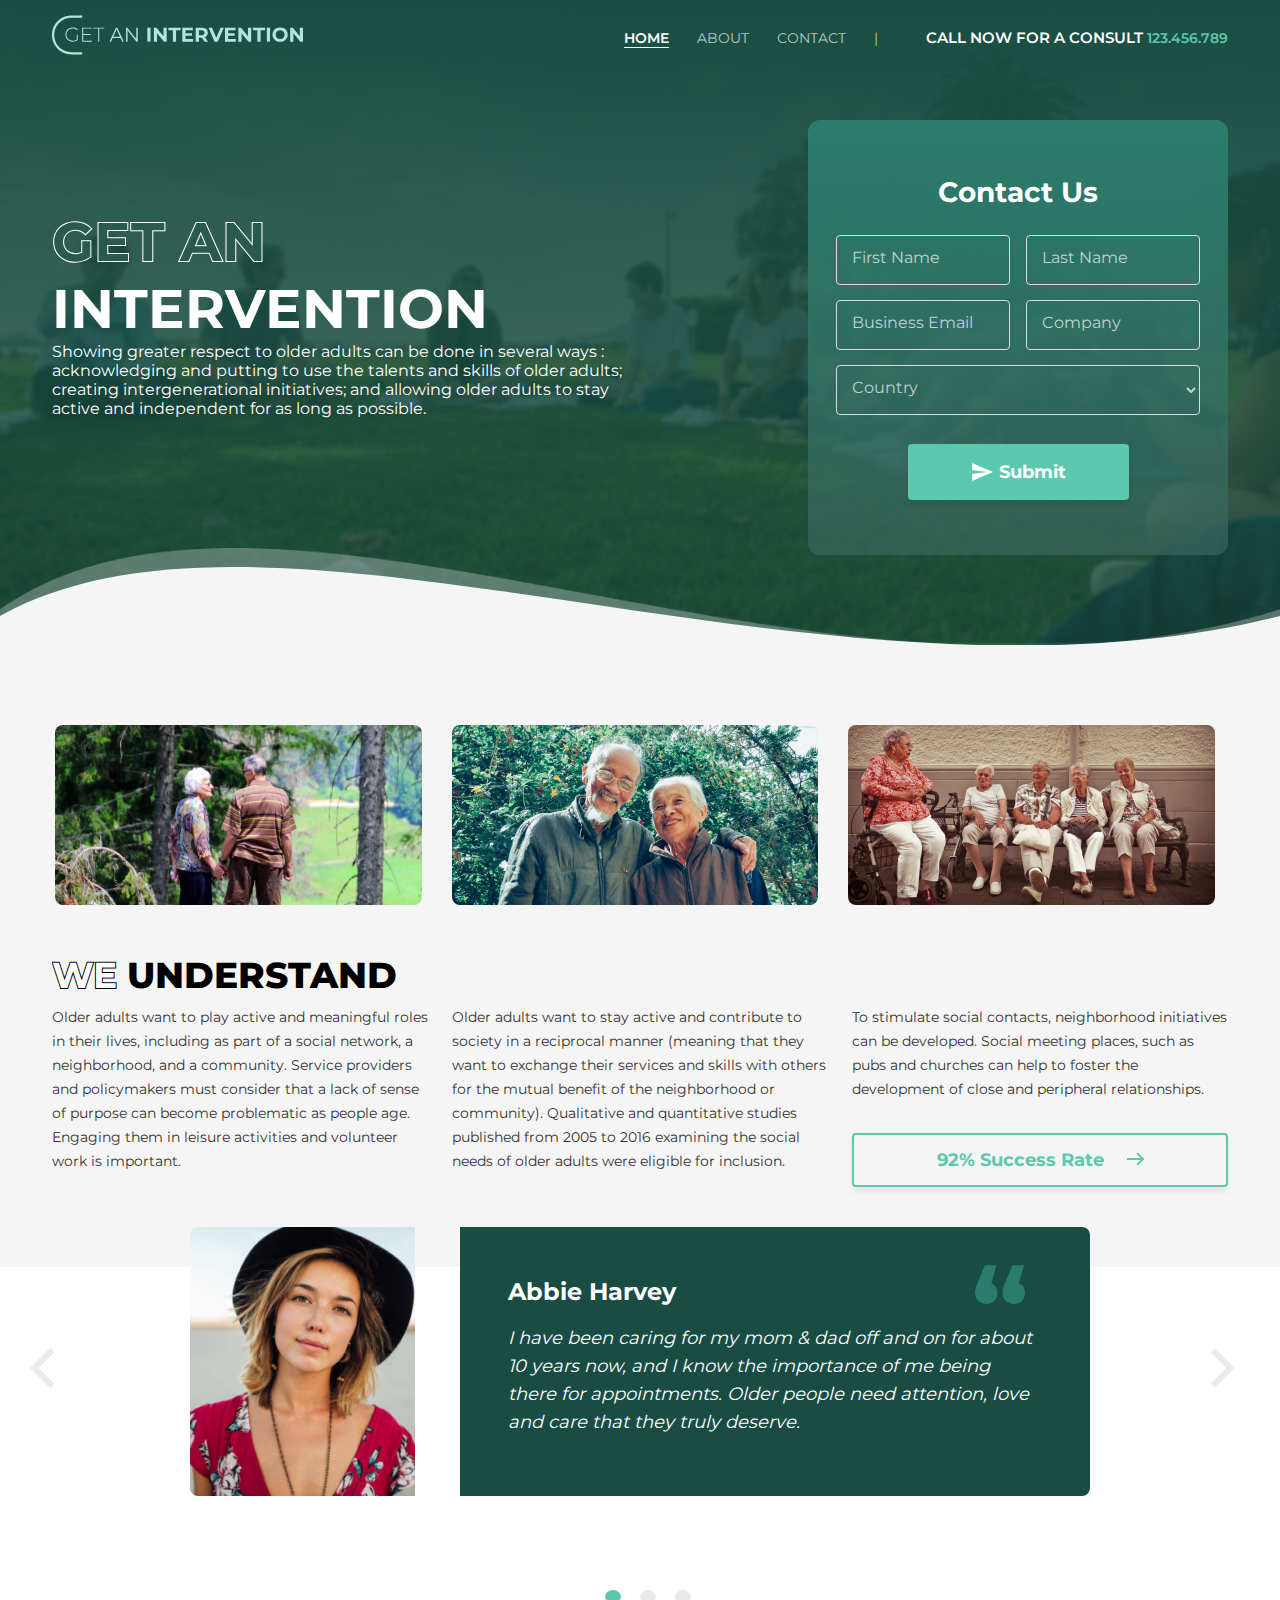
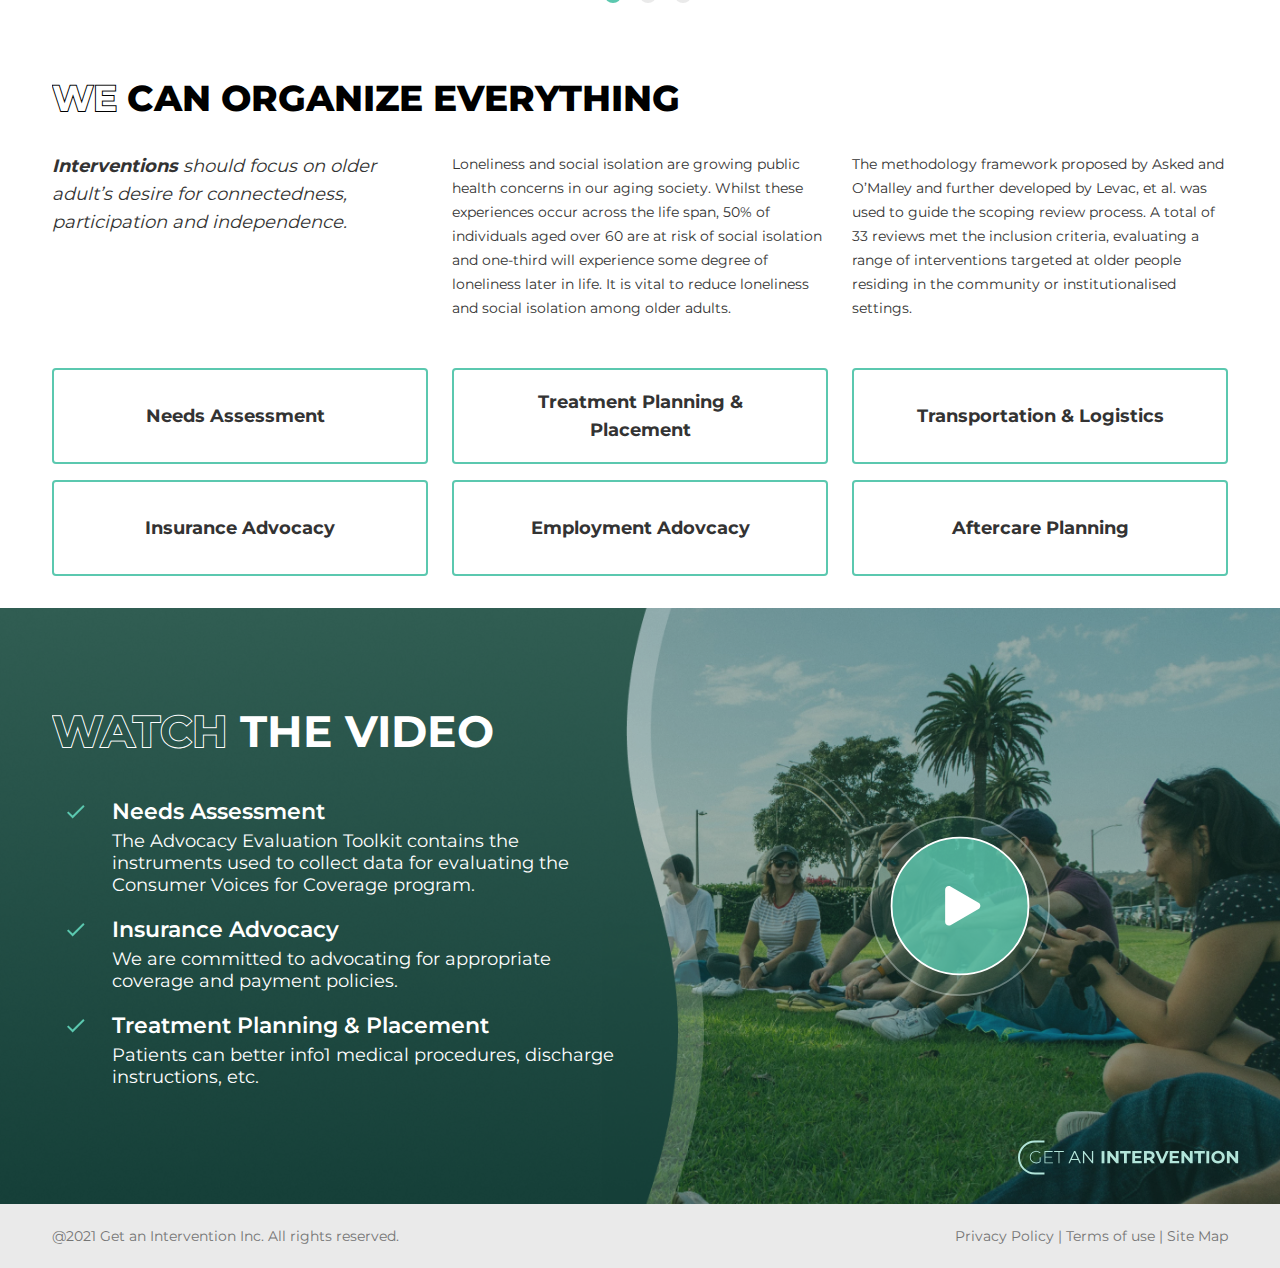
==== commit f4db0273: "fixed some layout stuff" ====
--- a/index.html
+++ b/index.html
@@ -248,7 +248,7 @@
                                     churches can help to foster the development of close and
                                     peripheral relationships.
                                 </p>
-                                <button class="custom-btn width-100 theme-secondary-btn bg-transparent mt-3">
+                                <button class="custom-btn width-100 theme-secondary-btn bg-transparent margin-top-3">
                                     92% Success Rate &nbsp;
                                     <svg xmlns="http://www.w3.org/2000/svg" width="17" height="100%" viewBox="0 0 17 14"
                                         fill="none">
--- a/assets/css/main.css
+++ b/assets/css/main.css
@@ -890,6 +890,7 @@
 
 .carousel-indicators {
     bottom: -40% !important;
+    padding: 0px 0px;
 }
 
 .carousel-indicators .active {
